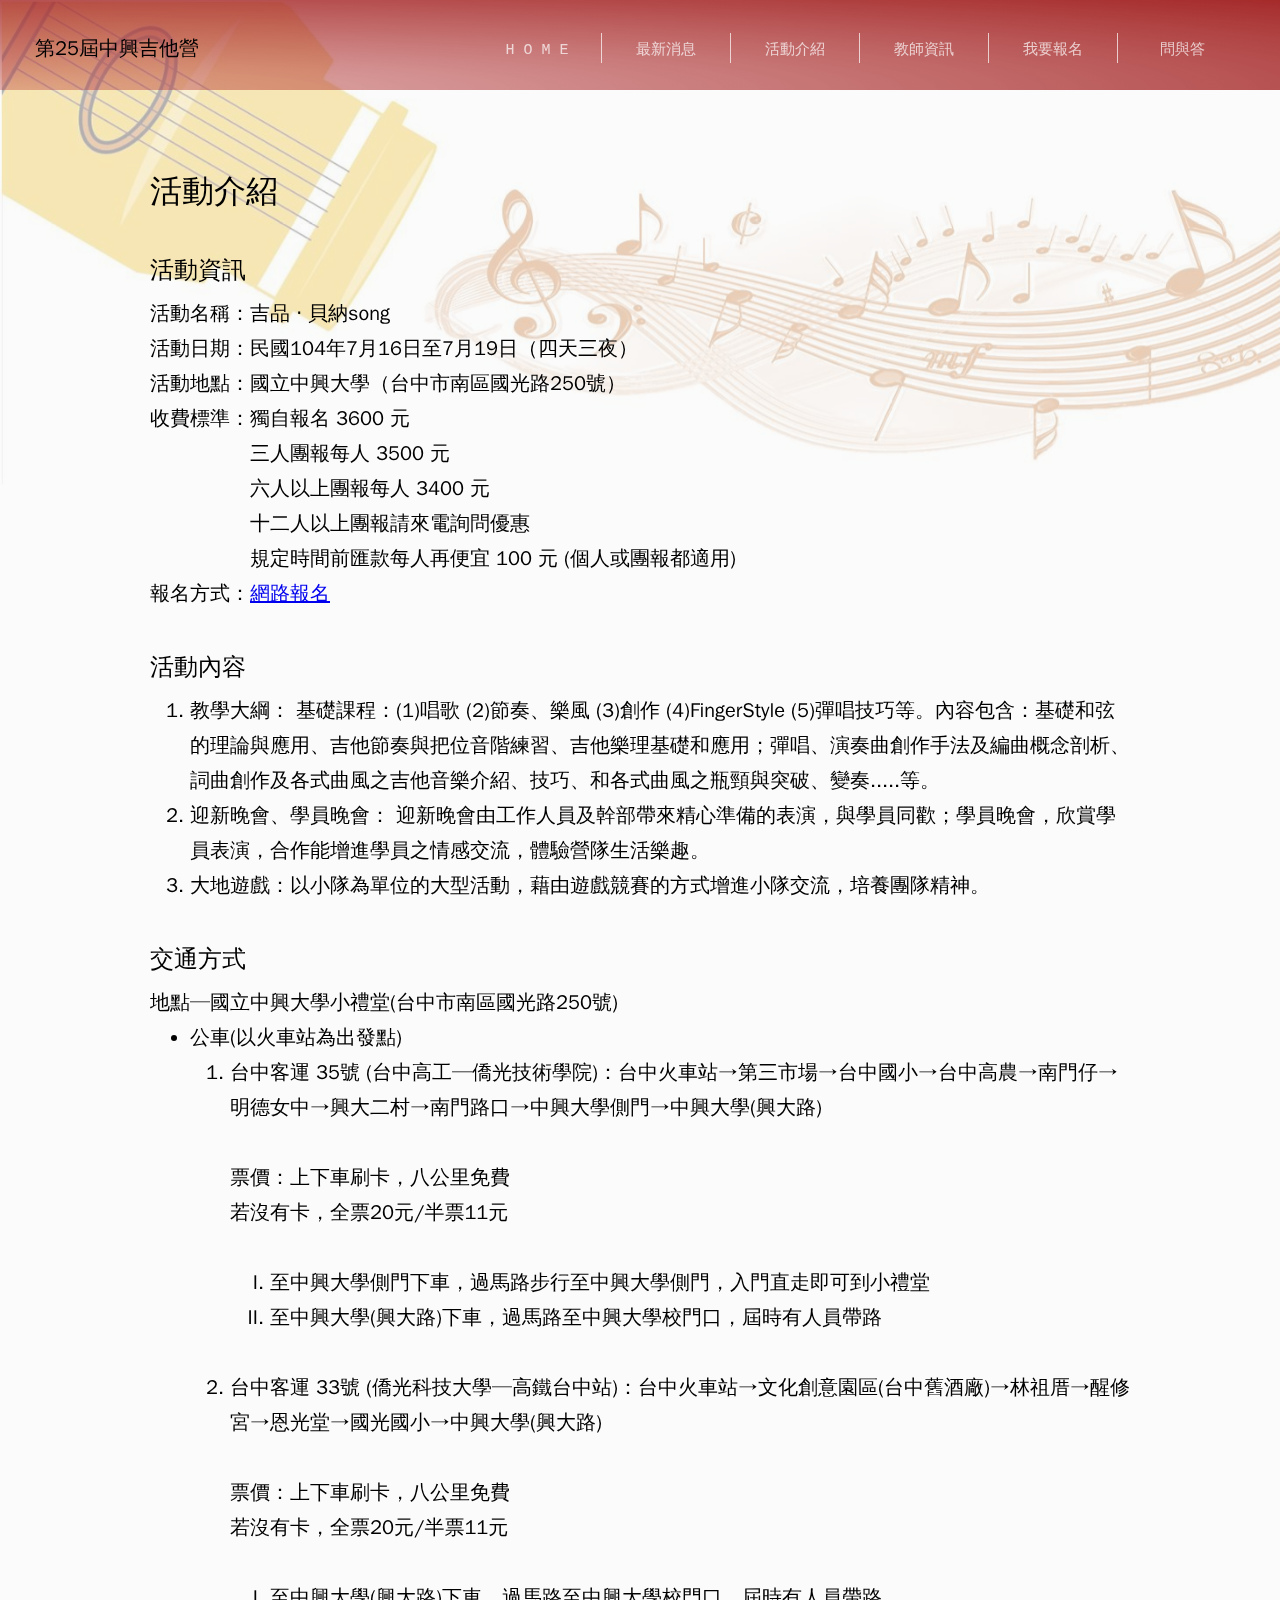
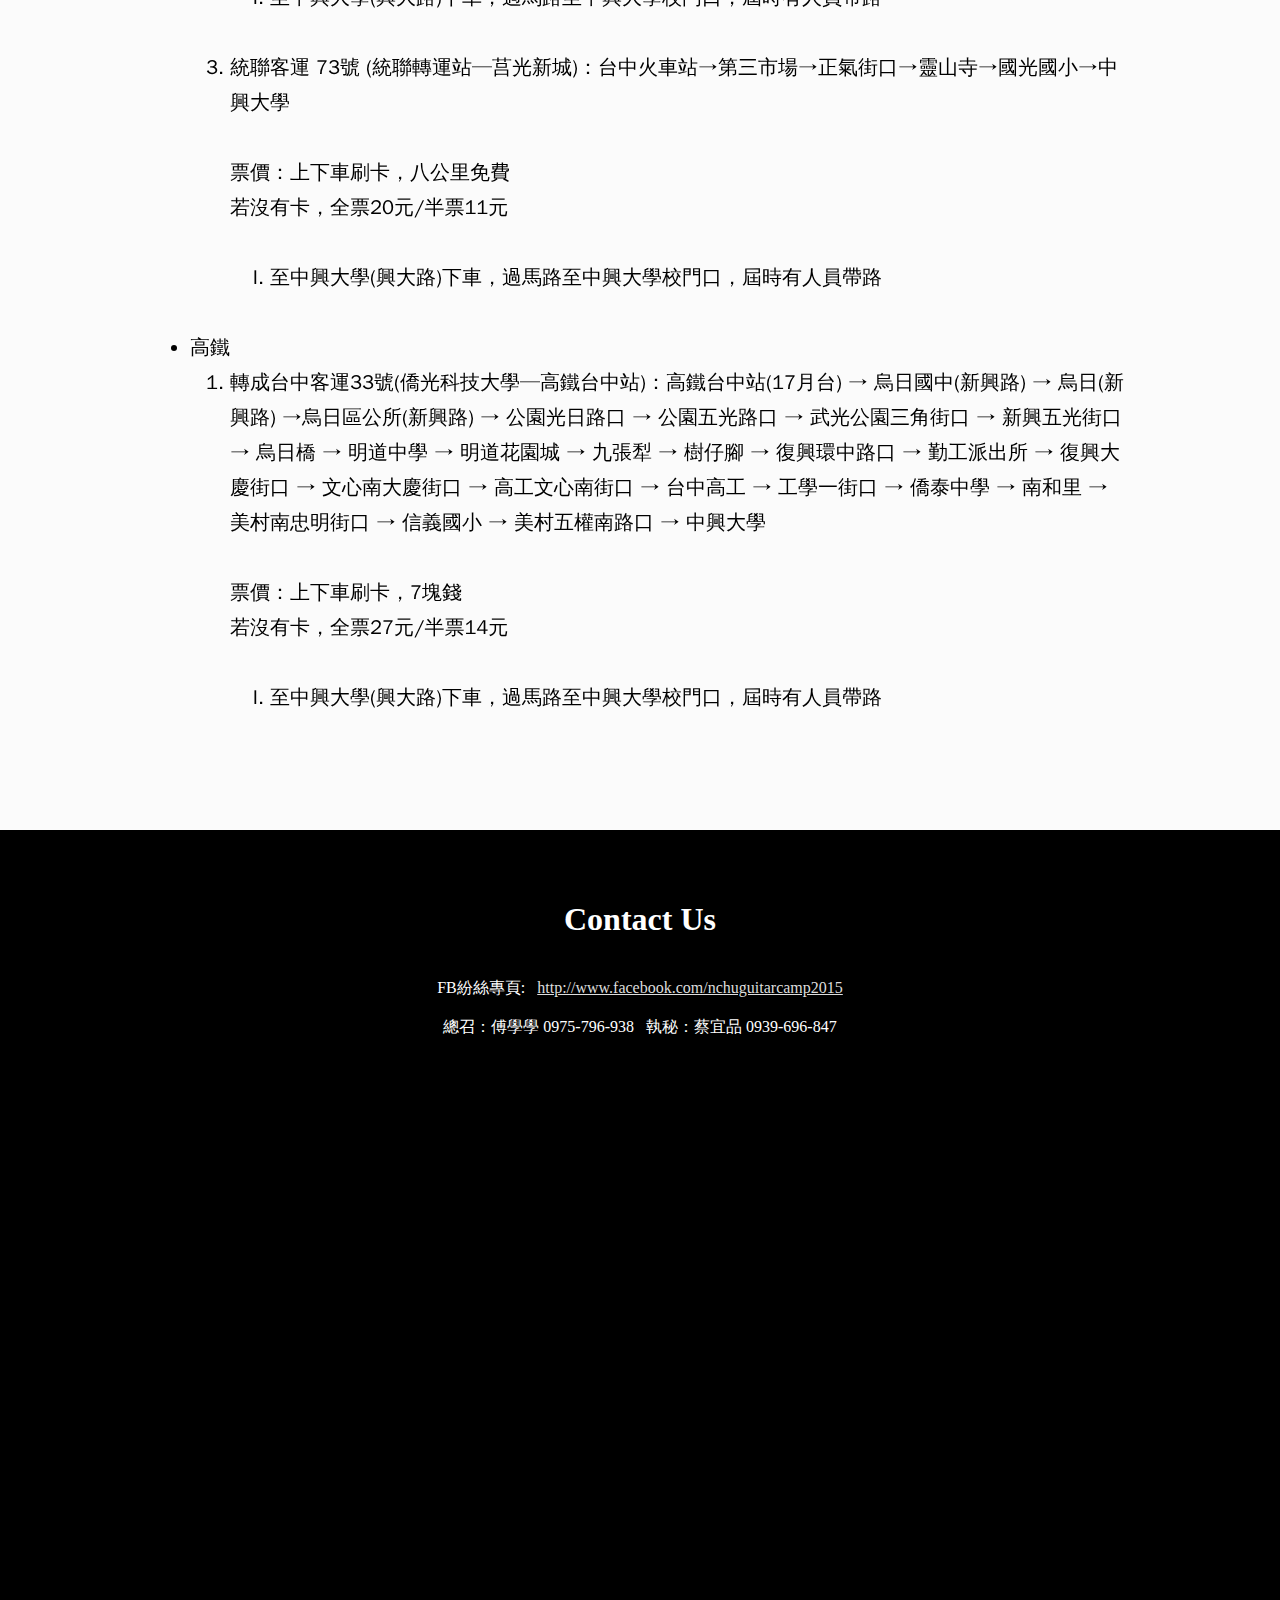
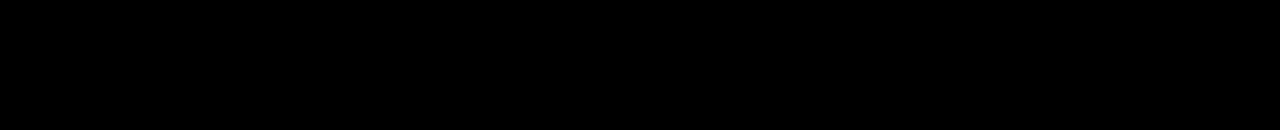
==== nchuguitarcamp2015/activity.html @ 08713bb6 "ad og data" ====
<!doctype html>
<html>

<head>
    <meta charset="utf-8" />
    <meta name="og:type" content="website" />
    <meta name="og:title" content="活動介紹｜2015中興吉他營" />
    <meta name="og:description" content="第25屆中興大學吉他營 - 活動介紹" />
    <meta name="og:image" content="http://nchulongredguitar.github.io/nchuguitarcamp2015/image/icon.jpg" />
    <title>活動介紹｜2015中興吉他營</title>
    <link type="text/css" rel="stylesheet" href="stylesheets/main.css" />
    <link type="text/css" rel="stylesheet" href="stylesheets/nav-style.css" />
    <link type="text/css" rel="stylesheet" href="stylesheets/page.css" />
    <link type="text/css" rel="stylesheet" href="stylesheets/object-style.css" />
    <link type="text/css" rel="stylesheet" href="stylesheets/main-keyframes.css" />
    <link type="text/css" rel="stylesheet" href="stylesheets/page-keyframes.css" />
</head>

<body>
    <img class="main-background" src="images/background.jpg" />
    <header>
        <table class="main-frame">
            <td>
                <div class="title-box closed-frame">第25屆中興吉他營</div>
            </td>
            <td>
                <nav>
                    <table class="buttons-frame">
                        <td><a target="_self" href="index.html">H O M E</a></td>
                        <td><div class="divider"></div></td>
                        <td><a target="_self" href="news.html">最新消息</a></td>
                        <td><div class="divider"></div></td>
                        <td><a href="activity.html">活動介紹</a></td>
                        <td><div class="divider"></div></td>
                        <td><a href="teachers.html">教師資訊</a></td>
                        <td><div class="divider"></div></td>
                        <td><a href="application.html">我要報名</a></td>
                        <td><div class="divider"></div></td>
                        <td><a href="FAQ.html">問與答</a></td>
                    </table>
                </nav>
            </td>
        </table>
    </header>
    
    <div class="container">
        <div class="content">
            <h1>活動介紹</h1>
            <h2>活動資訊</h2>
            <div class="data-frame">
                活動名稱：吉品 ‧ 貝納song
                <br>活動日期：民國104年7月16日至7月19日（四天三夜）
                <br>活動地點：國立中興大學（台中市南區國光路250號）
                <br>收費標準：獨自報名 3600 元 
                <br>　　　　　三人團報每人 3500 元 
                <br>　　　　　六人以上團報每人 3400 元 
                <br>　　　　　十二人以上團報請來電詢問優惠
                <br>　　　　　規定時間前匯款每人再便宜 100 元 (個人或團報都適用) 
                <br>報名方式：<a target="_self" href="application.html">網路報名</a>
            </div>
            
            <h2>活動內容</h2>
            <div class="data-frame">
                <ol>
                    <li>
                        教學大綱： 基礎課程：(1)唱歌  (2)節奏、樂風  (3)創作  (4)FingerStyle  (5)彈唱技巧等。內容包含：基礎和弦的理論與應用、吉他節奏與把位音階練習、吉他樂理基礎和應用；彈唱、演奏曲創作手法及編曲概念剖析、詞曲創作及各式曲風之吉他音樂介紹、技巧、和各式曲風之瓶頸與突破、變奏.....等。
                    </li>
                    <li>
                        迎新晚會、學員晚會： 迎新晚會由工作人員及幹部帶來精心準備的表演，與學員同歡；學員晚會，欣賞學員表演，合作能增進學員之情感交流，體驗營隊生活樂趣。
                    </li>
                    <li>
                        大地遊戲：以小隊為單位的大型活動，藉由遊戲競賽的方式增進小隊交流，培養團隊精神。
                    </li>
                </ol>
            </div>
            
            <h2>交通方式</h2>
            <div class="data-frame">
                地點─國立中興大學小禮堂(台中市南區國光路250號) 
                <ul>
                    <li>
                        公車(以火車站為出發點)
                        <ol>
                            <li>
                                台中客運 35號 (台中高工─僑光技術學院)：台中火車站→第三市場→台中國小→台中高農→南門仔→明德女中→興大二村→南門路口→中興大學側門→中興大學(興大路)
                                <br>
                                <br>票價：上下車刷卡，八公里免費
                                <br>若沒有卡，全票20元/半票11元
                                <ol type="I">
                                    <br>
                                    <li>
                                        至中興大學側門下車，過馬路步行至中興大學側門，入門直走即可到小禮堂
                                    </li>
                                    <li>
                                        至中興大學(興大路)下車，過馬路至中興大學校門口，屆時有人員帶路
                                    </li>
                                </ol>
                                <br>
                            </li>
                            <li>
                                台中客運 33號 (僑光科技大學─高鐵台中站)：台中火車站→文化創意園區(台中舊酒廠)→林祖厝→醒修宮→恩光堂→國光國小→中興大學(興大路)
                                <br>
                                <br>票價：上下車刷卡，八公里免費
                                <br>若沒有卡，全票20元/半票11元 
                                <ol type="I">
                                    <br>
                                    <li>
                                        至中興大學(興大路)下車，過馬路至中興大學校門口，屆時有人員帶路
                                    </li>
                                </ol>
                                <br>
                            </li>
                            <li>
                                統聯客運 73號 (統聯轉運站─莒光新城)：台中火車站→第三市場→正氣街口→靈山寺→國光國小→中興大學
                                <br>
                                <br>票價：上下車刷卡，八公里免費
                                <br>若沒有卡，全票20元/半票11元
                                <ol type="I">
                                    <br>
                                    <li>
                                        至中興大學(興大路)下車，過馬路至中興大學校門口，屆時有人員帶路 
                                    </li>
                                </ol>
                                <br>
                            </li>
                        </ol>
                    </li>
                    <li>
                        高鐵
                        <ol>
                            <li>
                                轉成台中客運33號(僑光科技大學─高鐵台中站)：高鐵台中站(17月台) → 烏日國中(新興路) → 烏日(新興路) →烏日區公所(新興路) → 公園光日路口 → 公園五光路口 → 武光公園三角街口 → 新興五光街口 → 烏日橋 → 明道中學 → 明道花園城 → 九張犁 → 樹仔腳 → 復興環中路口 → 勤工派出所 → 復興大慶街口 → 文心南大慶街口 → 高工文心南街口 → 台中高工 → 工學一街口 → 僑泰中學 → 南和里 → 美村南忠明街口 → 信義國小 → 美村五權南路口 → 中興大學 
                                <br>
                                <br>票價：上下車刷卡，7塊錢
                                <br>若沒有卡，全票27元/半票14元 
                                <ol type="I">
                                    <br>
                                    <li>
                                        至中興大學(興大路)下車，過馬路至中興大學校門口，屆時有人員帶路 
                                    </li>
                                </ol>
                                <br>
                            </li>
                        </ol>
                    </li>
                </ul>
            </div>
        </div>
    </div>
    
    <object class="main-footer" data="subpages/footer.html"></object>
<!--    <object class="sponsor-list-frame-2" data="subpages/sponsor-list-2.html"></object>-->
</body>
    
</html>
---- nchuguitarcamp2015/stylesheets/main.css ----
* {
    font-family:  "WenQuanYi Zen Hei", "Microsoft JhengHei", Arial, sans-serif;
}
body {
    margin: 0;
    min-width: 972px;
}
.background {
    position: absolute;
    margin: 0;
    min-width: 100%;
    min-height: inherit;
    z-index: 0;
}
.closed-frame {
    position: relative;
    overflow: hidden;
}
.main-footer {
    display: block;
    width: 100%;
    height: 100vh;
}
.sponsor-list-frame-2 {
    display: block;
    width: 100%;
    height: 50vh;
}
---- nchuguitarcamp2015/stylesheets/nav-style.css ----
nav {
    position: relative;
    display: table;
    float: right;
    opacity: 0.7;
    -moz-opacity: 0.7;
    -khtml-opacity: 0.7;
    filter: alpha(opacity=70); /* For IE8 and earlier */
    overflow: hidden;
}
nav a {
    display: block;
    margin: 0 20px;
    width: 80px;
    height: 25px;
    text-align: center;
    line-height: 29px;
    text-decoration: none;
    font-size: 15px;
    font-family: monospace, '微軟正黑體';
    color: white;
}
nav a:hover {
    padding-bottom: 2px;
    text-shadow: 3px 2px 2px black;
}
nav a:visited {
    text-decoration: none;
}
nav .divider {
    width: 1px;
    height: 30px;
    background: white;
}
nav .buttons-frame {
    margin: 25px 30px;
    animation: nav-intro 0.4s;
    -o-animation: nav-intro 0.4s;
    -moz-animation: nav-intro 0.4s;
    -webkit-animation: nav-intro 0.4s;
}
---- nchuguitarcamp2015/stylesheets/page.css ----
* {
    margin: 0;
}
h1 {
    padding: 30px 0;
}
h2 {
    padding: 10px 0;
}
p {
    margin: 0px auto;
    margin-bottom: 30px;
    font-size: 20px;
    width: 100%;
}
.title-box {
    margin-left: 20px;
    display: table;
}
.data-frame {
    margin-bottom: 30px;
    font-size: 20px;
    line-height: 35px;
}
header {
    height: 90px;
/*    background: #34495e;*/
/*    opacity: 0.8;*/
/*    background: rgba(80, 80, 150, 1);*/
    background-color: rgba(160, 0, 0, 0.6);
    background-image: -webkit-radial-gradient(bottom left, rgba(255,255,255,0.5), brown);
    overflow: hidden;
}
header .main-frame {
    width: 100%;
    height: 90px;
}
header .title-box {
    height: 30px;
    padding: 10px 10px;
    font-size: 20px;
}
.container {
    padding: 50px;
    width: calc(100% - 100px);
    min-height: 800px;
    background-color: rgba(250, 250, 250, 0.7);
    overflow: hidden;
}
.container .content {
    margin: 0 auto;
    max-width: 980px;
    animation: page-content-intro 0.6s;
    -o-animation: page-content-intro 0.6s;
    -moz-animation: page-content-intro 0.6s;
    -webkit-animation: page-content-intro 0.6s;
}
.container * {
    animation: page-content-fade-in 0.8s;
    -o-animation: page-content-fade-in 0.8s;
    -moz-animation: page-content-fade-in 0.8s;
    -webkit-animation: page-content-fade-in 0.8s;
}
.main-background {
    position: fixed;
    width: 101%;
    min-width: 1000px;
    z-index: -99;
}
---- nchuguitarcamp2015/stylesheets/object-style.css ----
.schedule {
    background-color: gray;
    width: 600px;
    height: 500px;
    margin: 0 auto;
    margin-bottom: 40px;
}
.license-frame {
    margin: 0;
    width: 100%;
    height: 400px;
}

.question {
    display: block;
    font-size: 20px;
}
.answer {
    display: block;
    padding: 0 30px;
    margin-top: 10px;
    margin-bottom: 25px;
}
---- nchuguitarcamp2015/stylesheets/main-keyframes.css ----
/* ------------------ nav-intro ------------------ */
@keyframes nav-intro {
    0% {
        margin-right: -10px;
        opacity: 0.2;
        filter: aphla(opacity=20); /* For IE8 and earlier */
    }
    20% {
        opacity: 0.4;
        filter: aphla(opacity=40); /* For IE8 and earlier */
    }
}
@-o-keyframes nav-intro {
    0% {
        margin-right: -10px;
        opacity: 0.2;
    }
    20% {
        opacity: 0.4;
    }
}
@-moz-keyframes nav-intro {
    0% {
        margin-right: -10px;
        opacity: 0.2;
    }
    20% {
        opacity: 0.4;
    }
}
@-webkit-keyframes nav-intro {
    0% {
        margin-right: -10px;
        opacity: 0.2;
    }
    20% {
        opacity: 0.4;
    }
}
---- nchuguitarcamp2015/stylesheets/page-keyframes.css ----
/* ------------------ page-content-intro ------------------ */
@keyframes page-content-intro {
    from {
        padding-left: 100px;
        width: calc(100% - 150px);
    }
    20% {
        padding-left: 100px;
        width: calc(100% - 150px);
    }
}
@-o-keyframes page-content-intro {
    from {
        padding-left: 100px;
        width: calc(100% - 150px);
    }
    20% {
        padding-left: 100px;
        width: calc(100% - 150px);
    }
}
@-moz-keyframes page-content-intro {
    from {
        padding-left: 100px;
        width: calc(100% - 150px);
    }
    20% {
        padding-left: 100px;
        width: calc(100% - 150px);
    }
}
@-webkit-keyframes page-content-intro {
    from {
        padding-left: 50px;
    }
    20% {
        padding-left: 50px;
    }
}

/* ------------------ page-content-fade-in ------------------ */
@keyframes page-content-fade-in {
    from {
        opacity: 0;
        filter: alpha(opacity=0); /* For IE8 and earlier */
    }
    20% {
        opacity: 0;
        filter: alpha(opacity=0); /* For IE8 and earlier */
    }
}
@-o-keyframes page-content-fade-in {
    from {
        opacity: 0;
    }
    20% {
        opacity: 0;
    }
}
@-moz-keyframes page-content-fade-in {
    from {
        opacity: 0;
    }
    20% {
        opacity: 0;
    }
}
@-webkit-keyframes page-content-fade-in {
    from {
        opacity: 0;
    }
    20% {
        opacity: 0;
    }
}
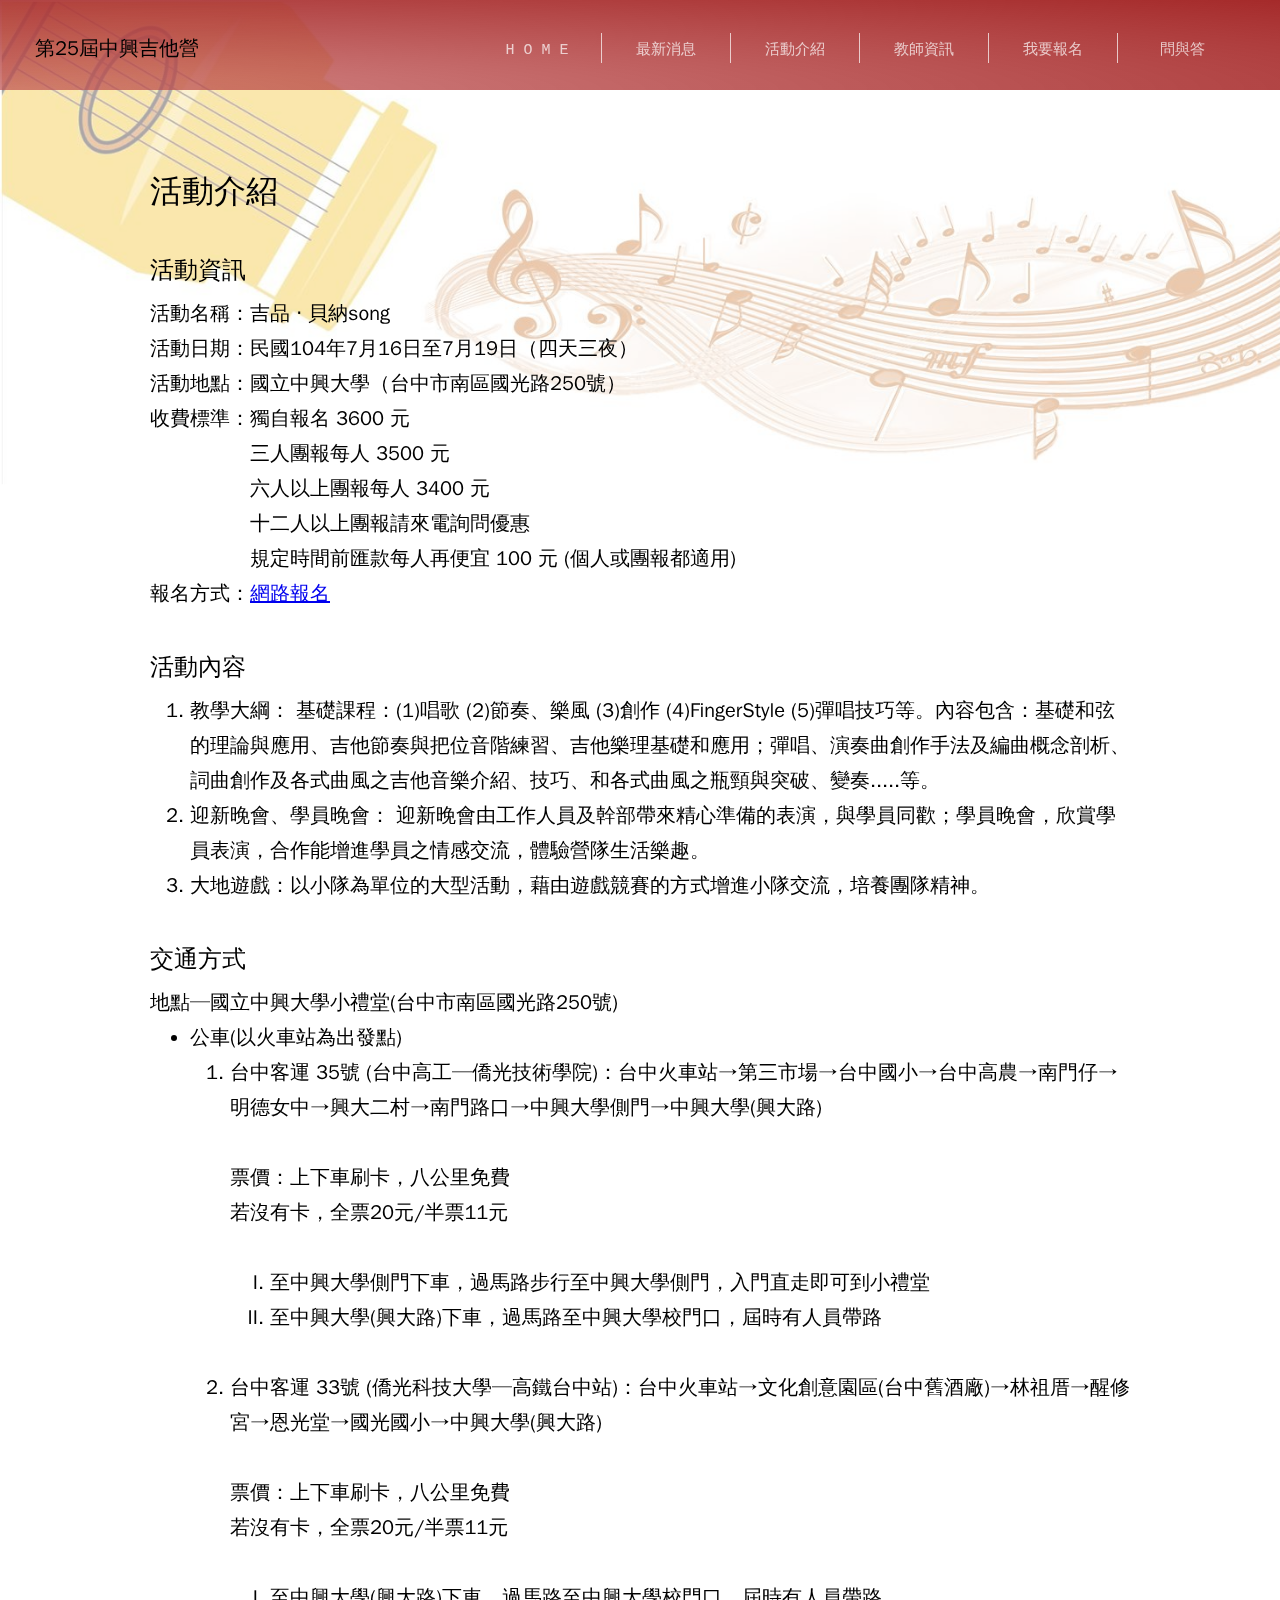
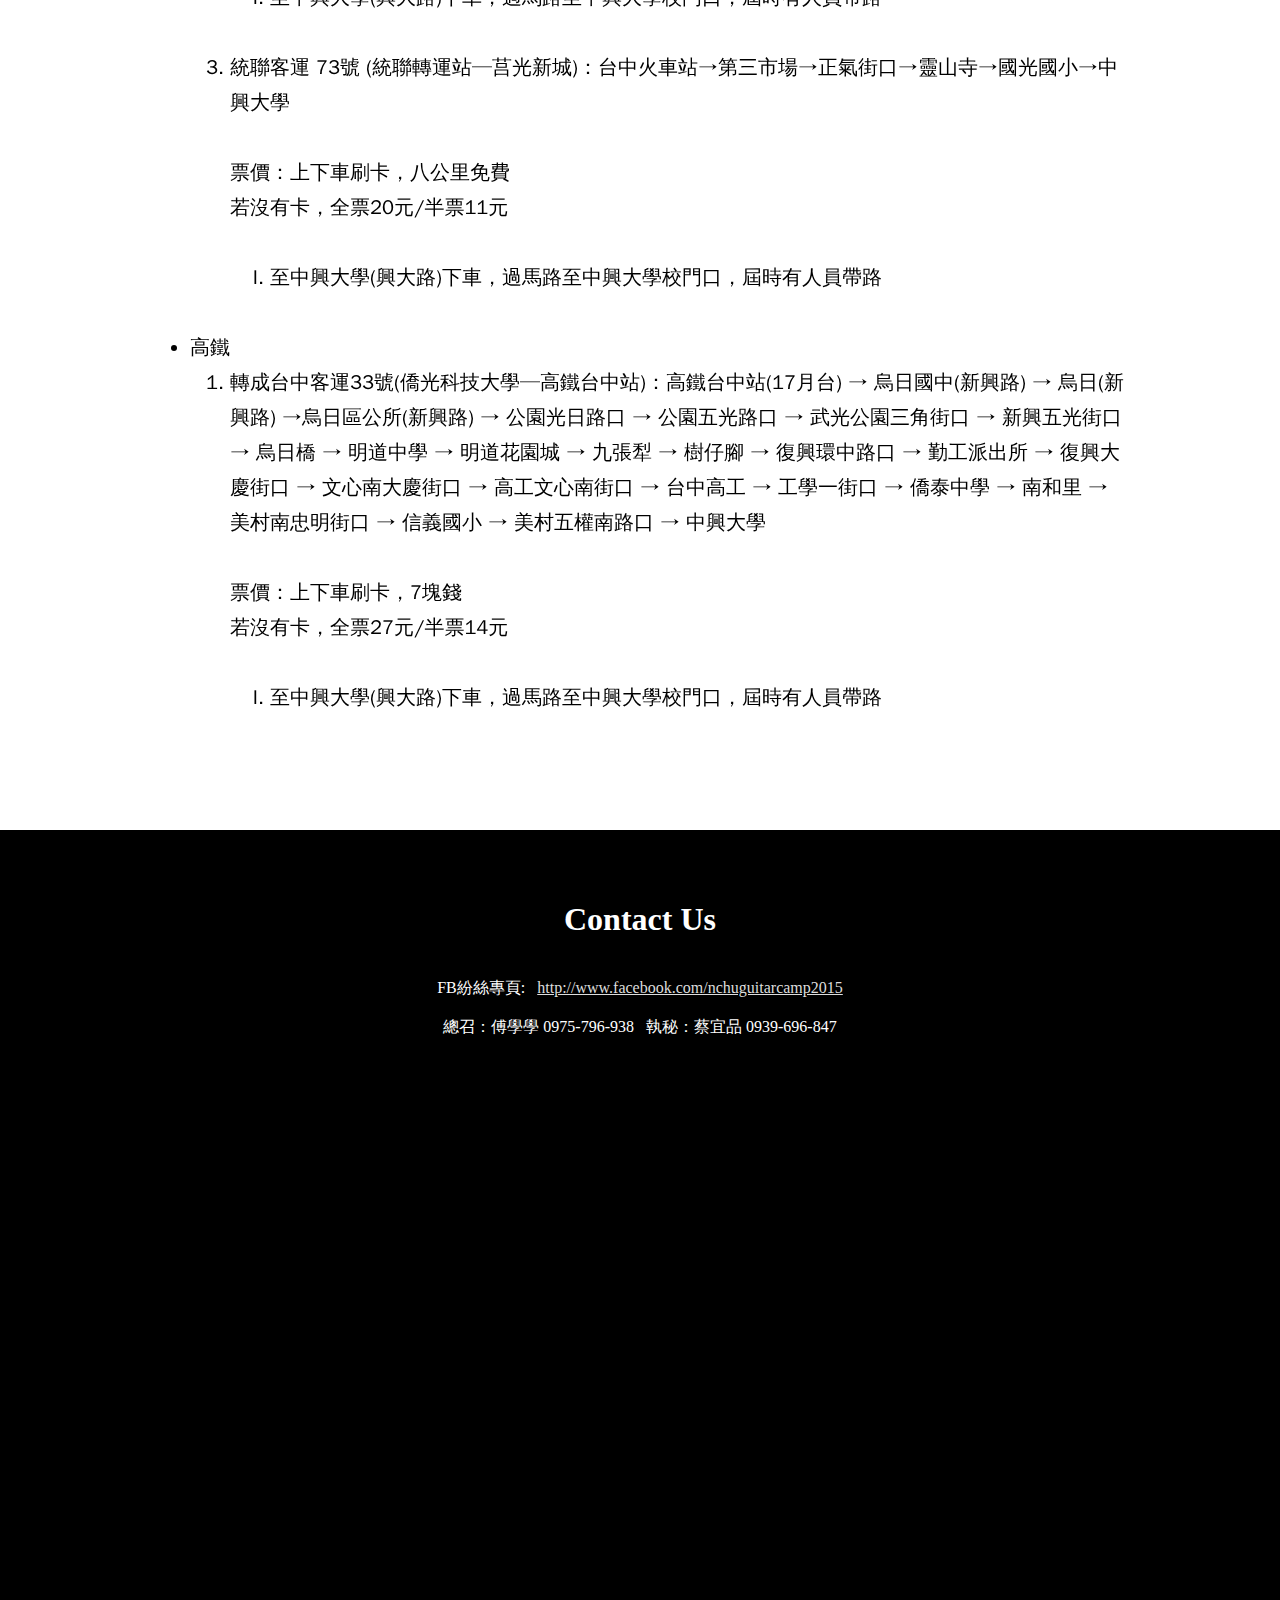
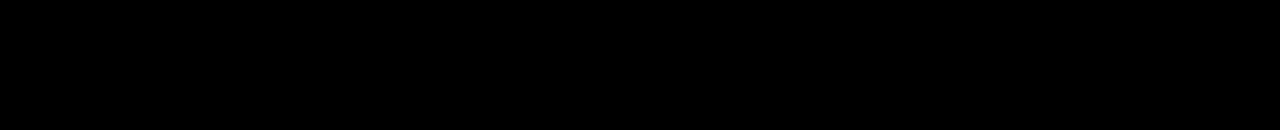
==== commit db43a909: "fix image's'" ====
--- a/nchuguitarcamp2015/activity.html
+++ b/nchuguitarcamp2015/activity.html
@@ -6,7 +6,7 @@
     <meta name="og:type" content="website" />
     <meta name="og:title" content="活動介紹｜2015中興吉他營" />
     <meta name="og:description" content="第25屆中興大學吉他營 - 活動介紹" />
-    <meta name="og:image" content="http://nchulongredguitar.github.io/nchuguitarcamp2015/image/icon.jpg" />
+    <meta name="og:image" content="http://nchulongredguitar.github.io/nchuguitarcamp2015/images/icon.jpg" />
     <title>活動介紹｜2015中興吉他營</title>
     <link type="text/css" rel="stylesheet" href="stylesheets/main.css" />
     <link type="text/css" rel="stylesheet" href="stylesheets/nav-style.css" />
--- a/nchuguitarcamp2015/stylesheets/page.css
+++ b/nchuguitarcamp2015/stylesheets/page.css
@@ -28,7 +28,7 @@
 /*    opacity: 0.8;*/
 /*    background: rgba(80, 80, 150, 1);*/
     background-color: rgba(160, 0, 0, 0.6);
-    background-image: -webkit-radial-gradient(bottom left, rgba(255,255,255,0.5), brown);
+    background-image: -webkit-radial-gradient(bottom left, rgba(255,255,255,0.2), brown);
     overflow: hidden;
 }
 header .main-frame {
@@ -44,7 +44,7 @@
     padding: 50px;
     width: calc(100% - 100px);
     min-height: 800px;
-    background-color: rgba(250, 250, 250, 0.7);
+/*    background-color: rgba(250, 250, 250, 0.7);*/
     overflow: hidden;
 }
 .container .content {
@@ -66,4 +66,8 @@
     width: 101%;
     min-width: 1000px;
     z-index: -99;
+    opacity: 0.35;
+    -moz-opacity: 0.35;
+    -khtml-opacity: 0.35;
+    filter: alpha(opacity=35);
 }
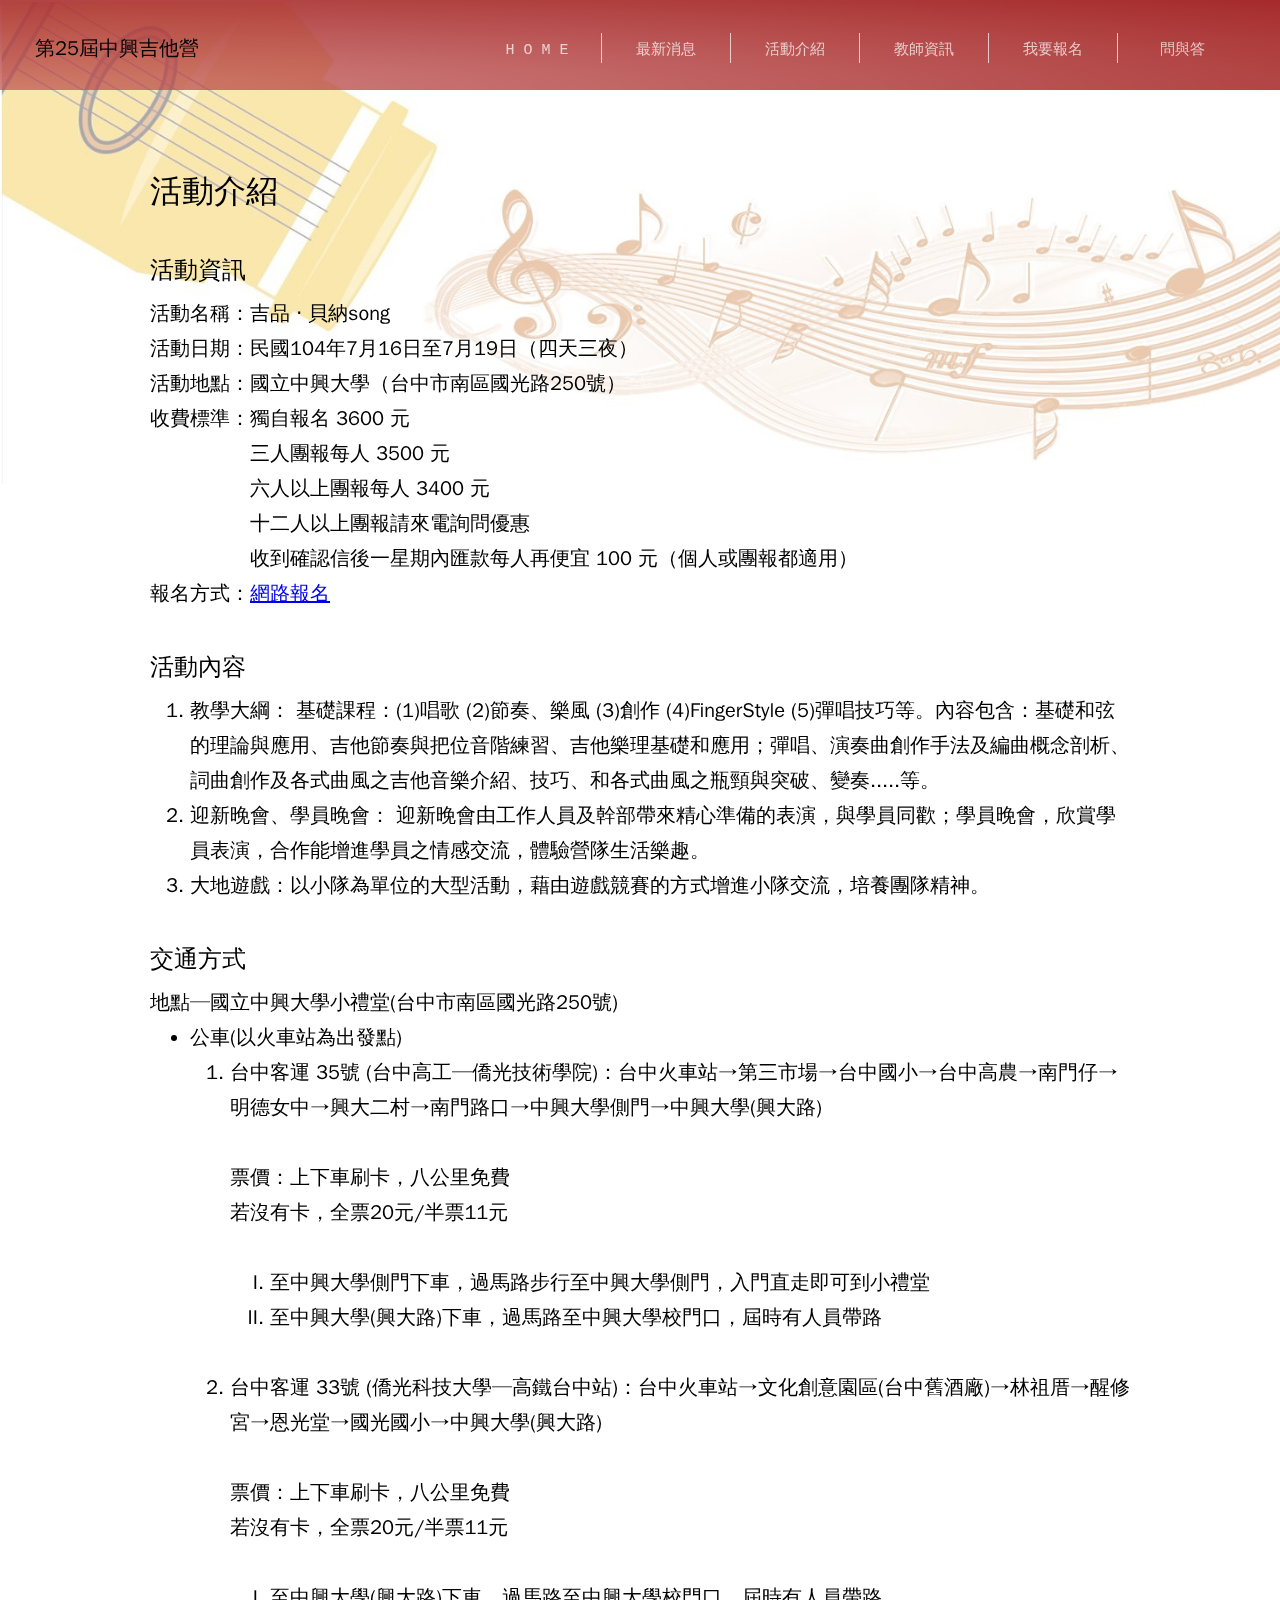
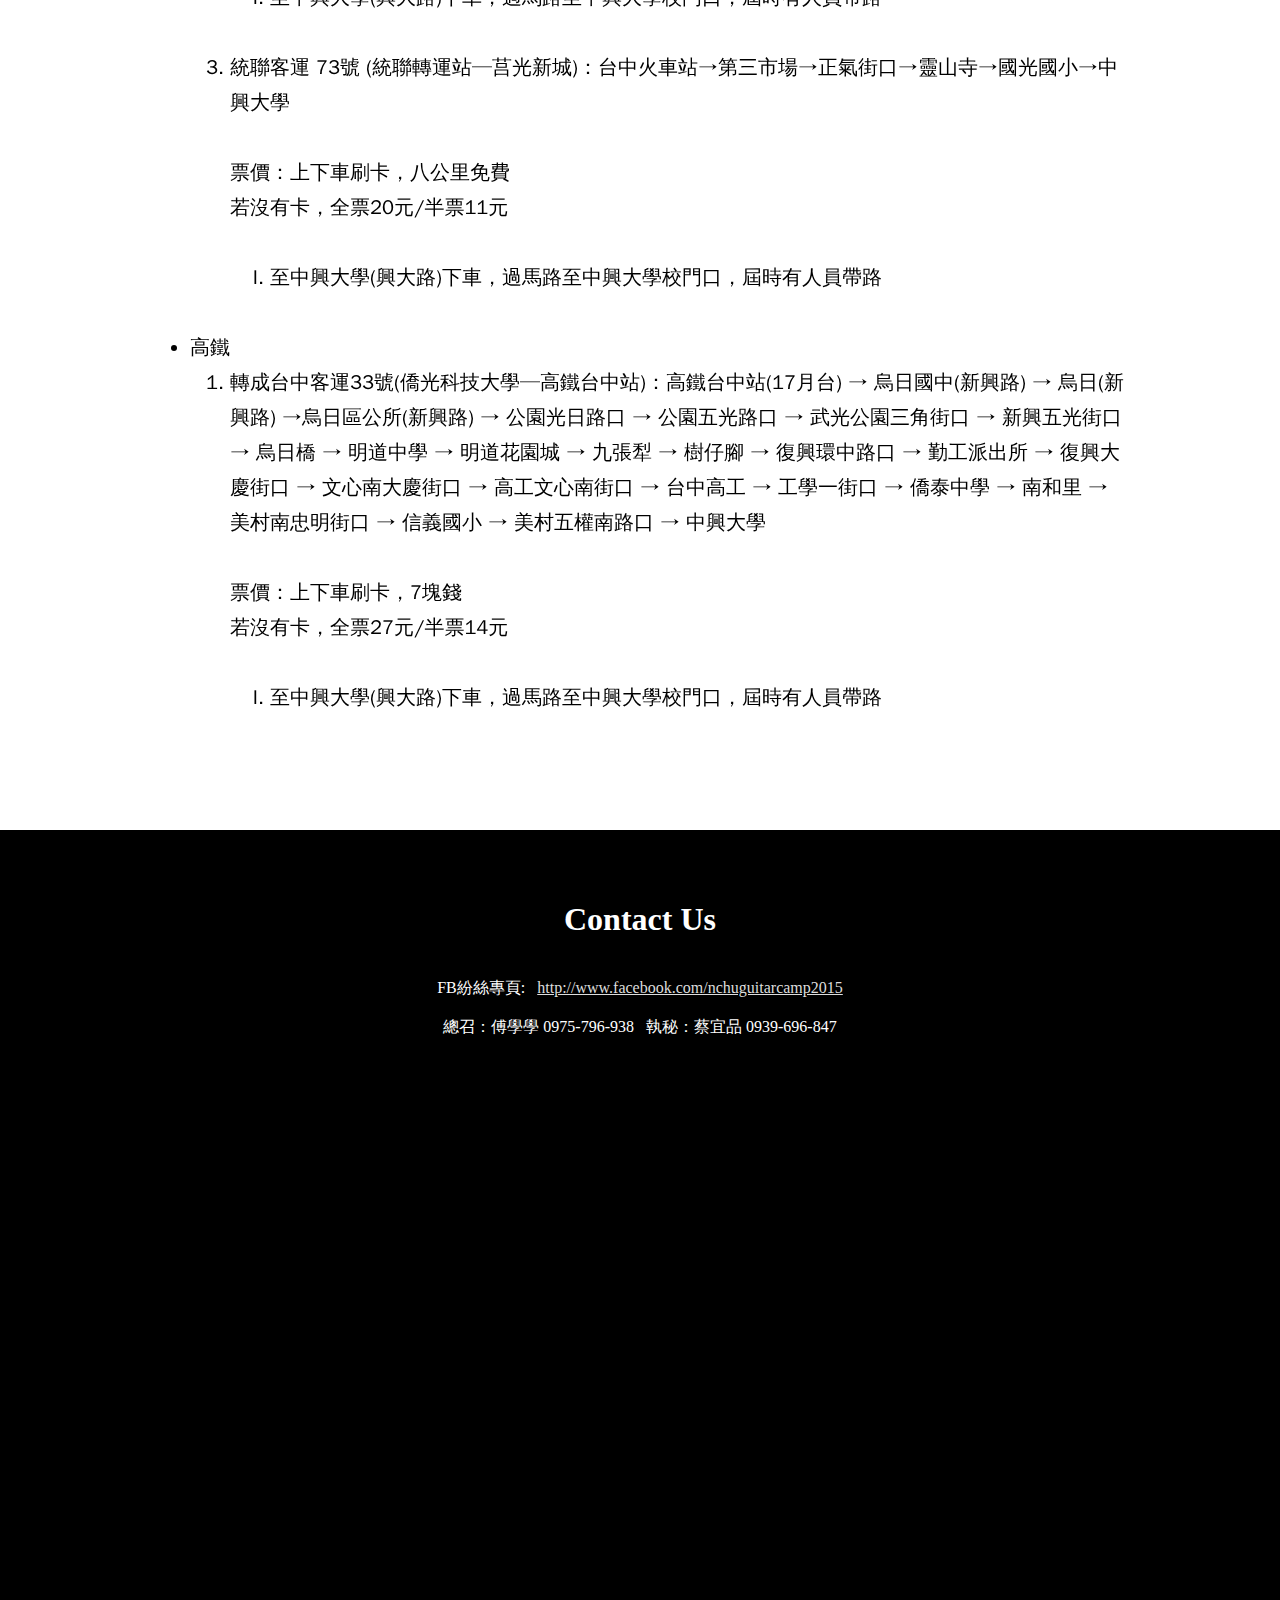
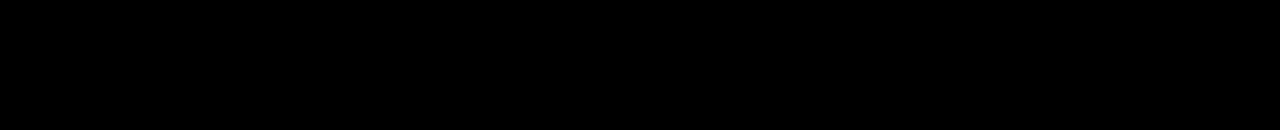
==== commit b9f930ba: "fix some details" ====
--- a/nchuguitarcamp2015/activity.html
+++ b/nchuguitarcamp2015/activity.html
@@ -3,10 +3,11 @@
 
 <head>
     <meta charset="utf-8" />
-    <meta name="og:type" content="website" />
-    <meta name="og:title" content="活動介紹｜2015中興吉他營" />
-    <meta name="og:description" content="第25屆中興大學吉他營 - 活動介紹" />
-    <meta name="og:image" content="http://nchulongredguitar.github.io/nchuguitarcamp2015/images/icon.jpg" />
+    <meta property="og:url" content="http://nchulongredguitar.github.io/nchuguitarcamp2015/" />
+    <meta property="og:type" content="website" />
+    <meta property="og:title" content="活動介紹｜2015中興吉他營" />
+    <meta property="og:description" content="第25屆中興大學吉他營 - 活動介紹" />
+    <meta property="og:image" content="http://nchulongredguitar.github.io/nchuguitarcamp2015/images/icon.jpg" />
     <title>活動介紹｜2015中興吉他營</title>
     <link type="text/css" rel="stylesheet" href="stylesheets/main.css" />
     <link type="text/css" rel="stylesheet" href="stylesheets/nav-style.css" />
@@ -55,7 +56,7 @@
                 <br>　　　　　三人團報每人 3500 元 
                 <br>　　　　　六人以上團報每人 3400 元 
                 <br>　　　　　十二人以上團報請來電詢問優惠
-                <br>　　　　　規定時間前匯款每人再便宜 100 元 (個人或團報都適用) 
+                <br>　　　　　收到確認信後一星期內匯款每人再便宜 100 元（個人或團報都適用）
                 <br>報名方式：<a target="_self" href="application.html">網路報名</a>
             </div>
             
--- a/nchuguitarcamp2015/stylesheets/main.css
+++ b/nchuguitarcamp2015/stylesheets/main.css
@@ -20,6 +20,7 @@
     display: block;
     width: 100%;
     height: 100vh;
+    min-height: 50vw;
 }
 .sponsor-list-frame-2 {
     display: block;
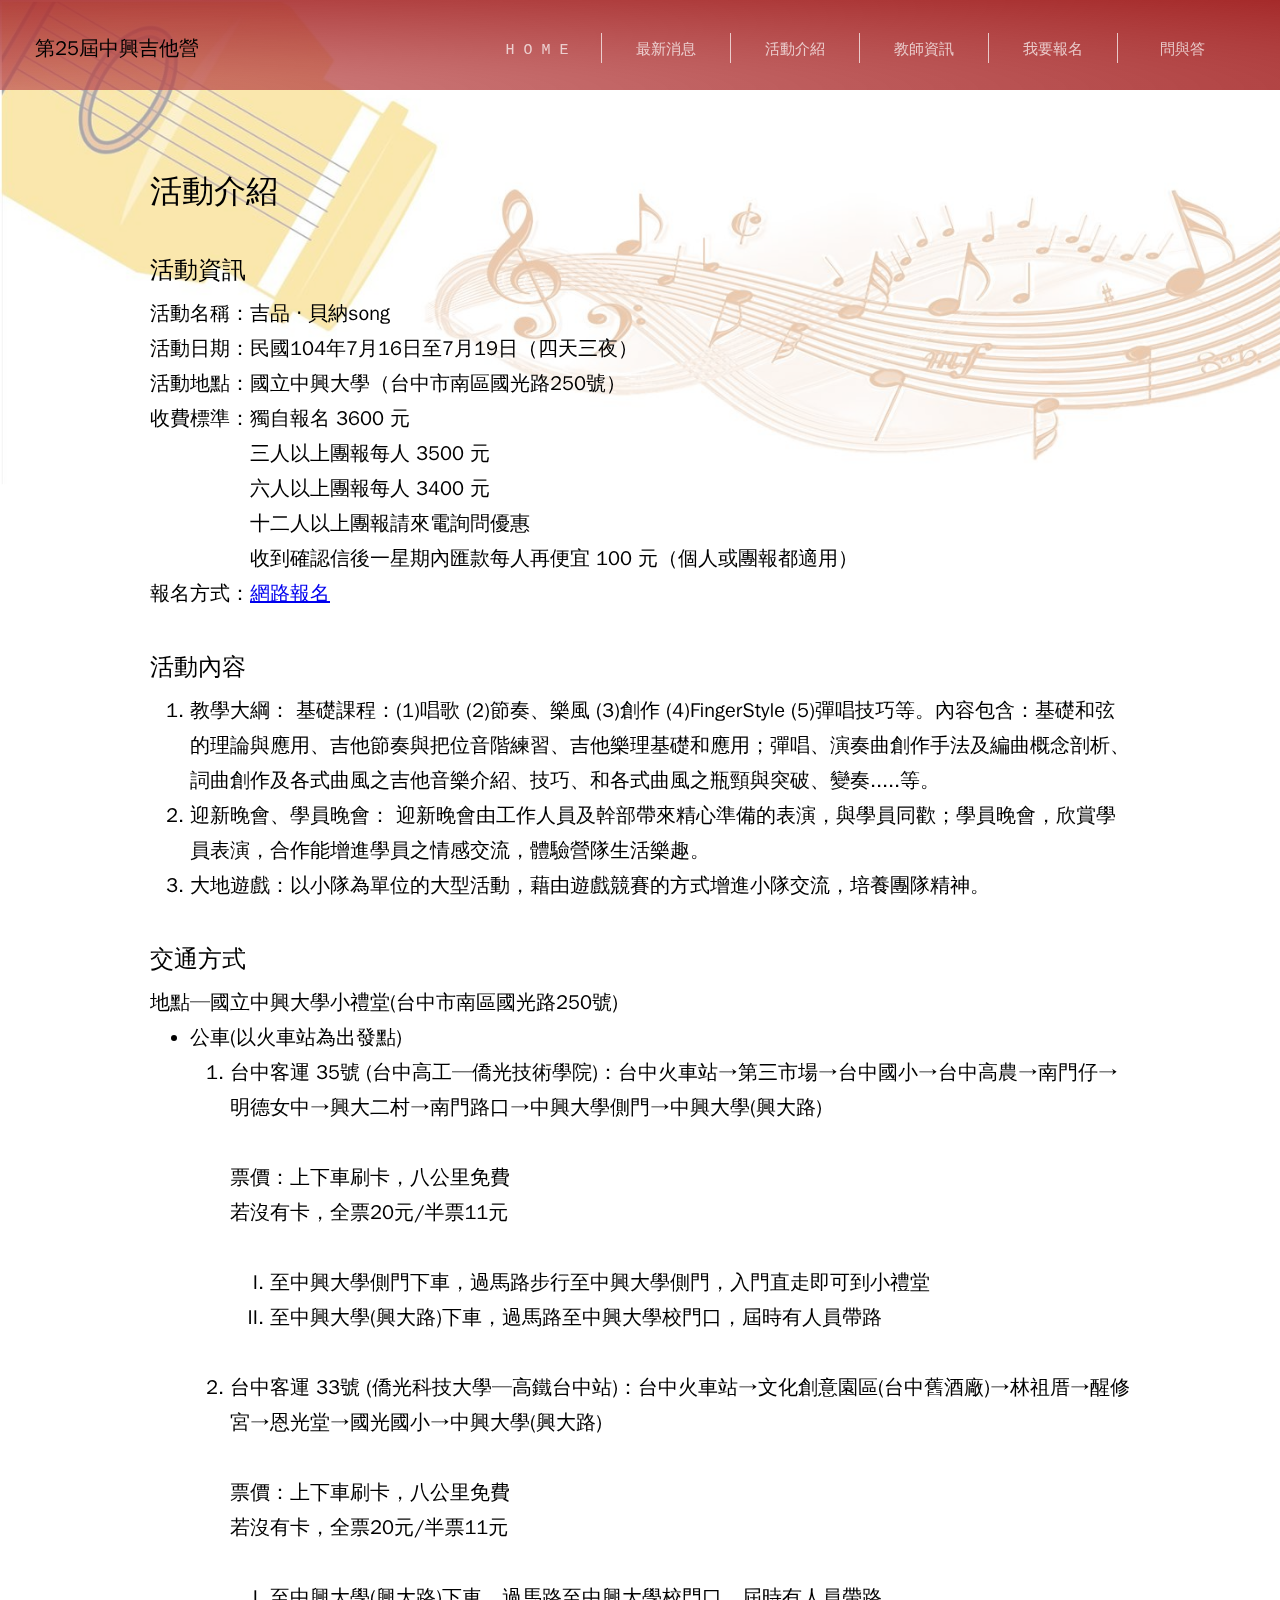
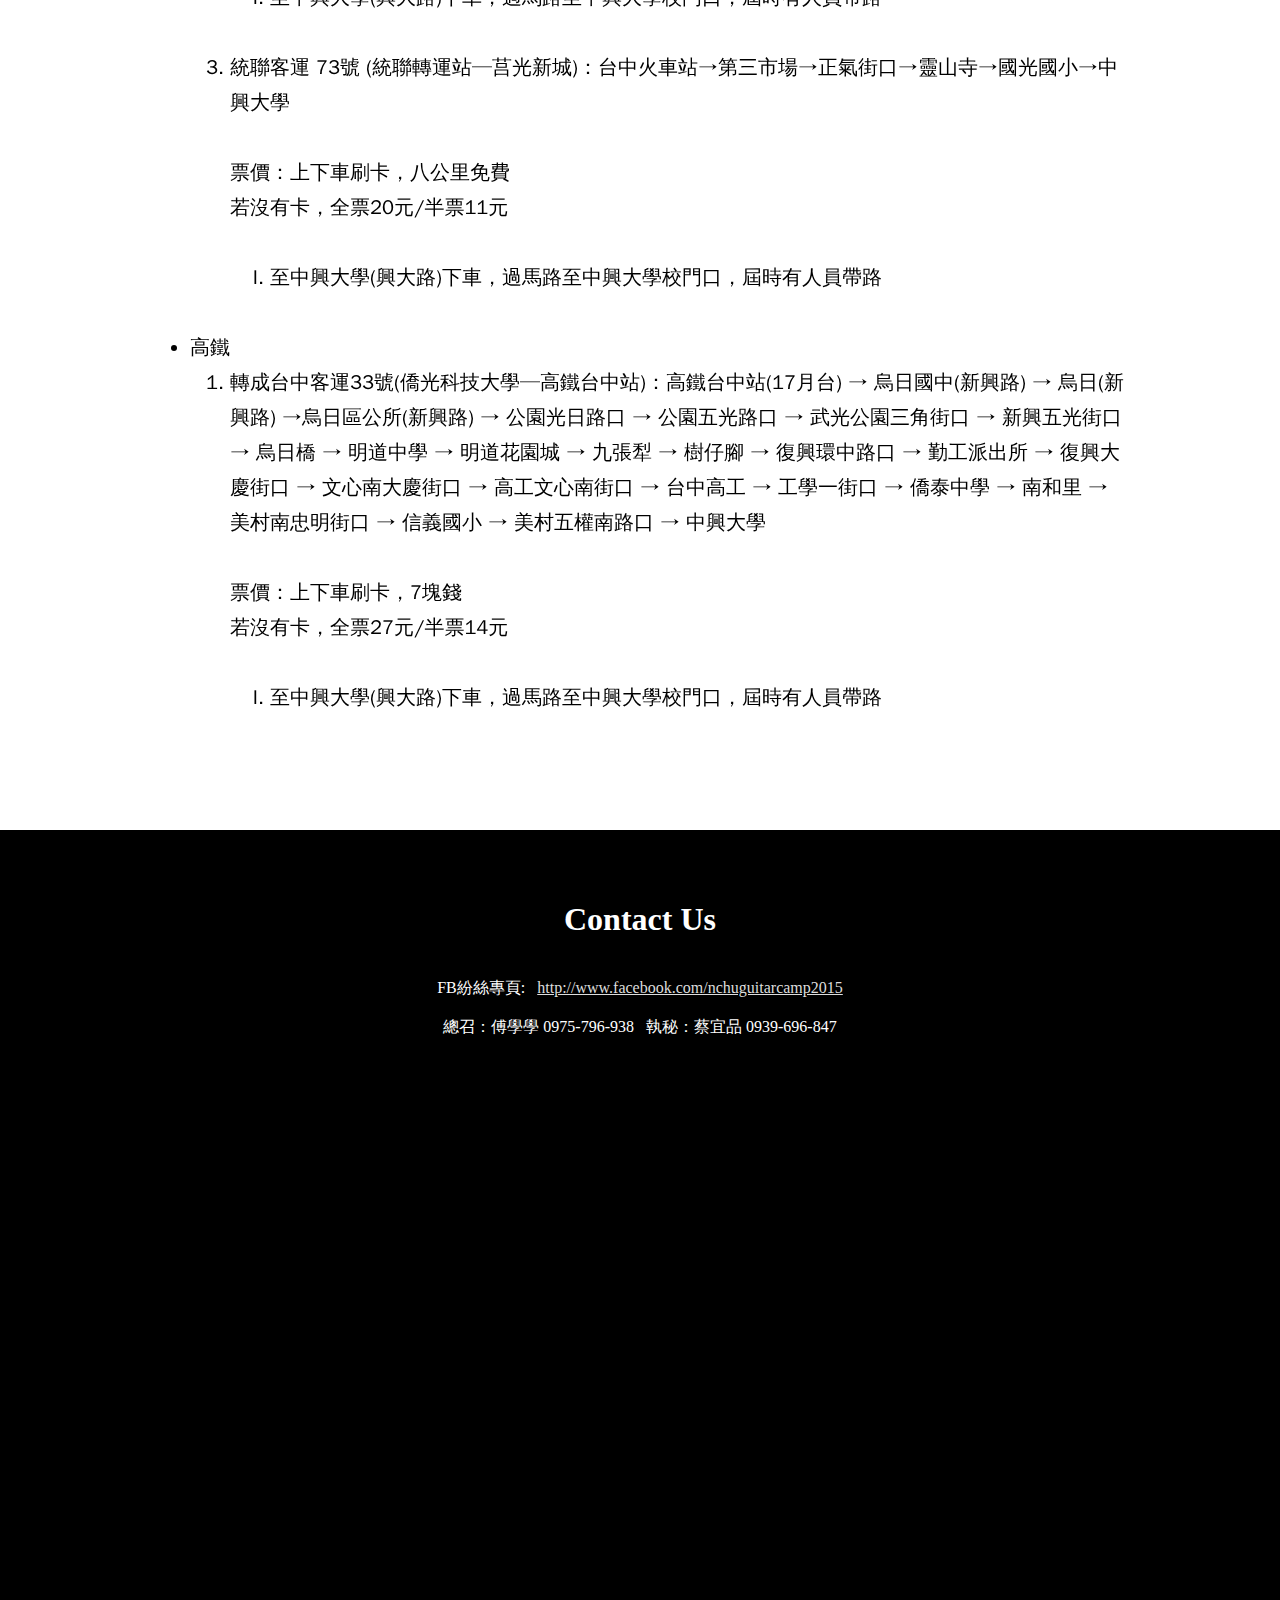
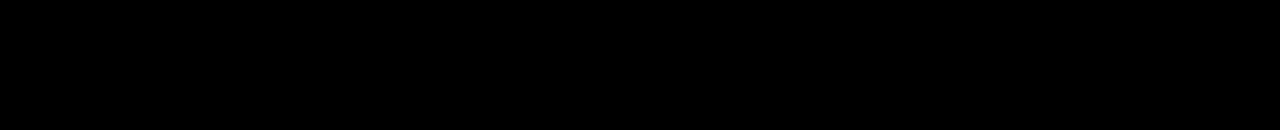
==== commit 80614672: "apply-allowed" ====
--- a/nchuguitarcamp2015/activity.html
+++ b/nchuguitarcamp2015/activity.html
@@ -53,7 +53,7 @@
                 <br>活動日期：民國104年7月16日至7月19日（四天三夜）
                 <br>活動地點：國立中興大學（台中市南區國光路250號）
                 <br>收費標準：獨自報名 3600 元 
-                <br>　　　　　三人團報每人 3500 元 
+                <br>　　　　　三人以上團報每人 3500 元 
                 <br>　　　　　六人以上團報每人 3400 元 
                 <br>　　　　　十二人以上團報請來電詢問優惠
                 <br>　　　　　收到確認信後一星期內匯款每人再便宜 100 元（個人或團報都適用）
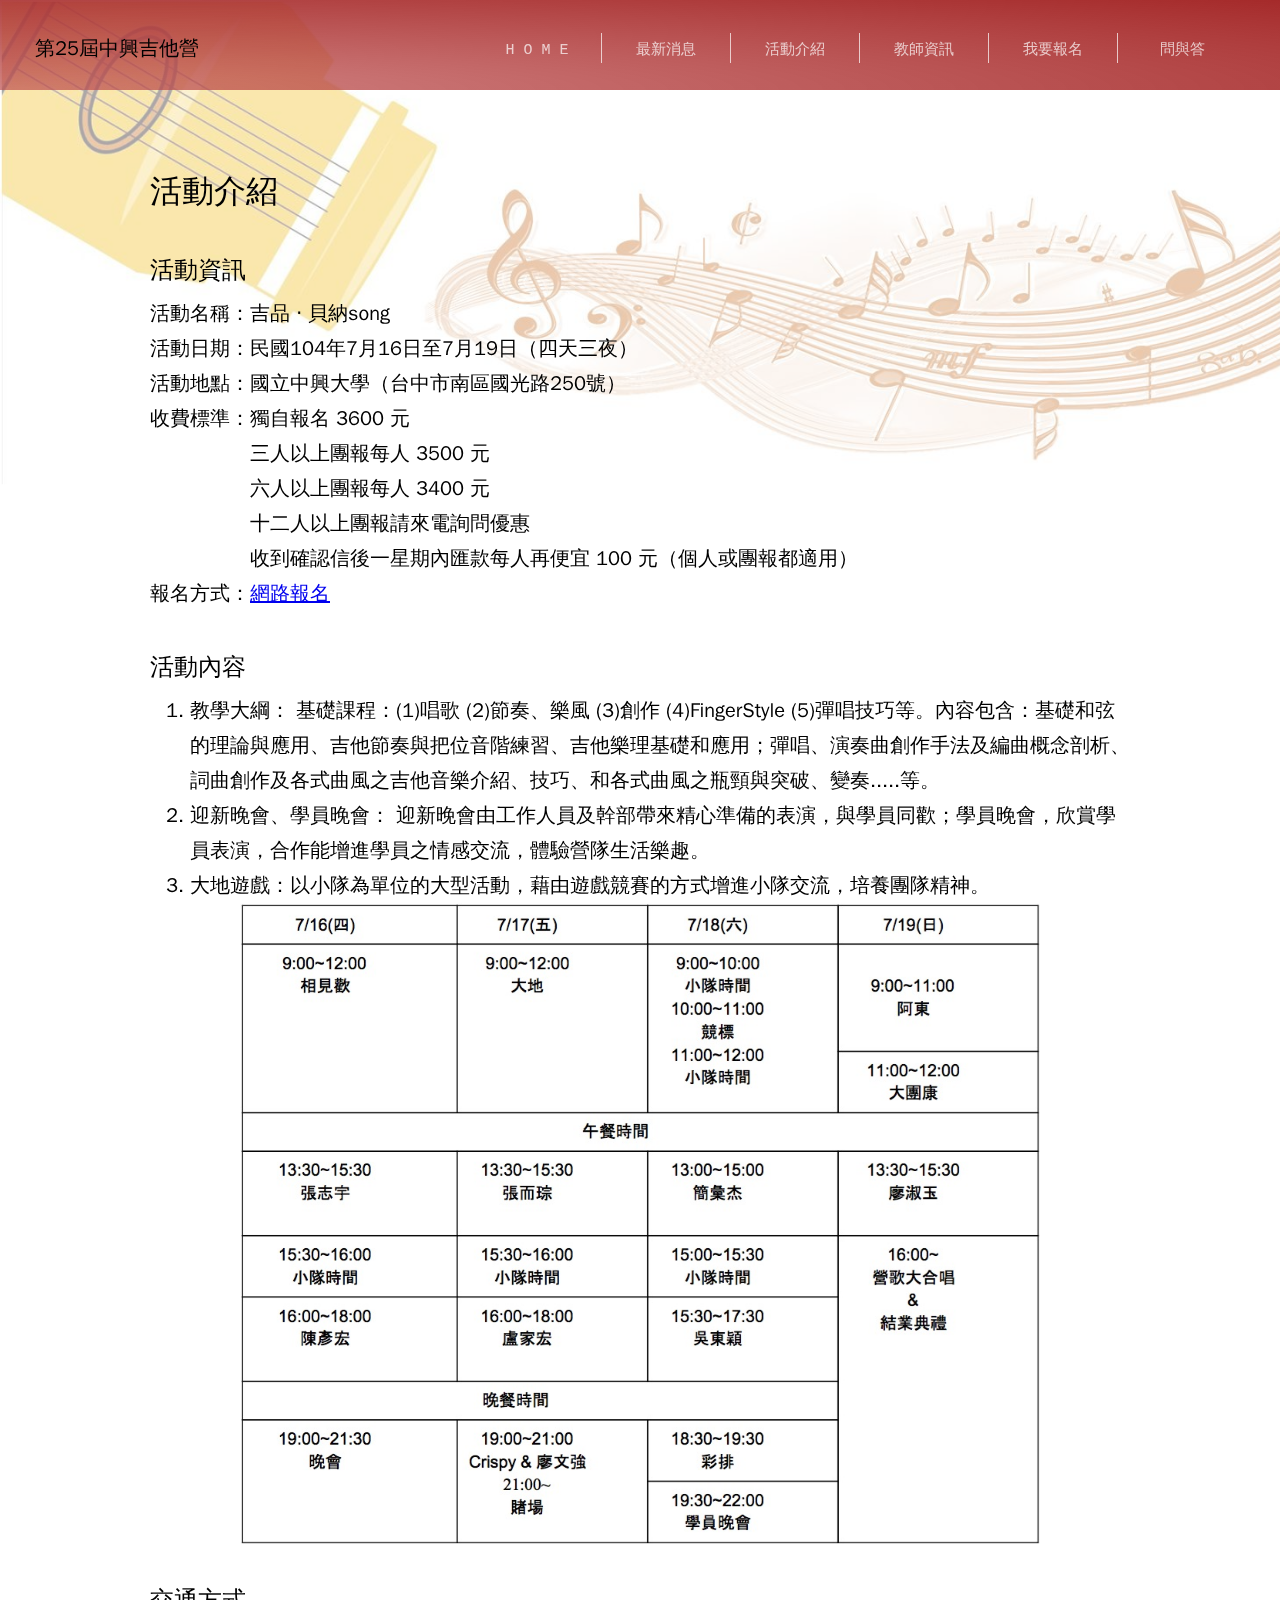
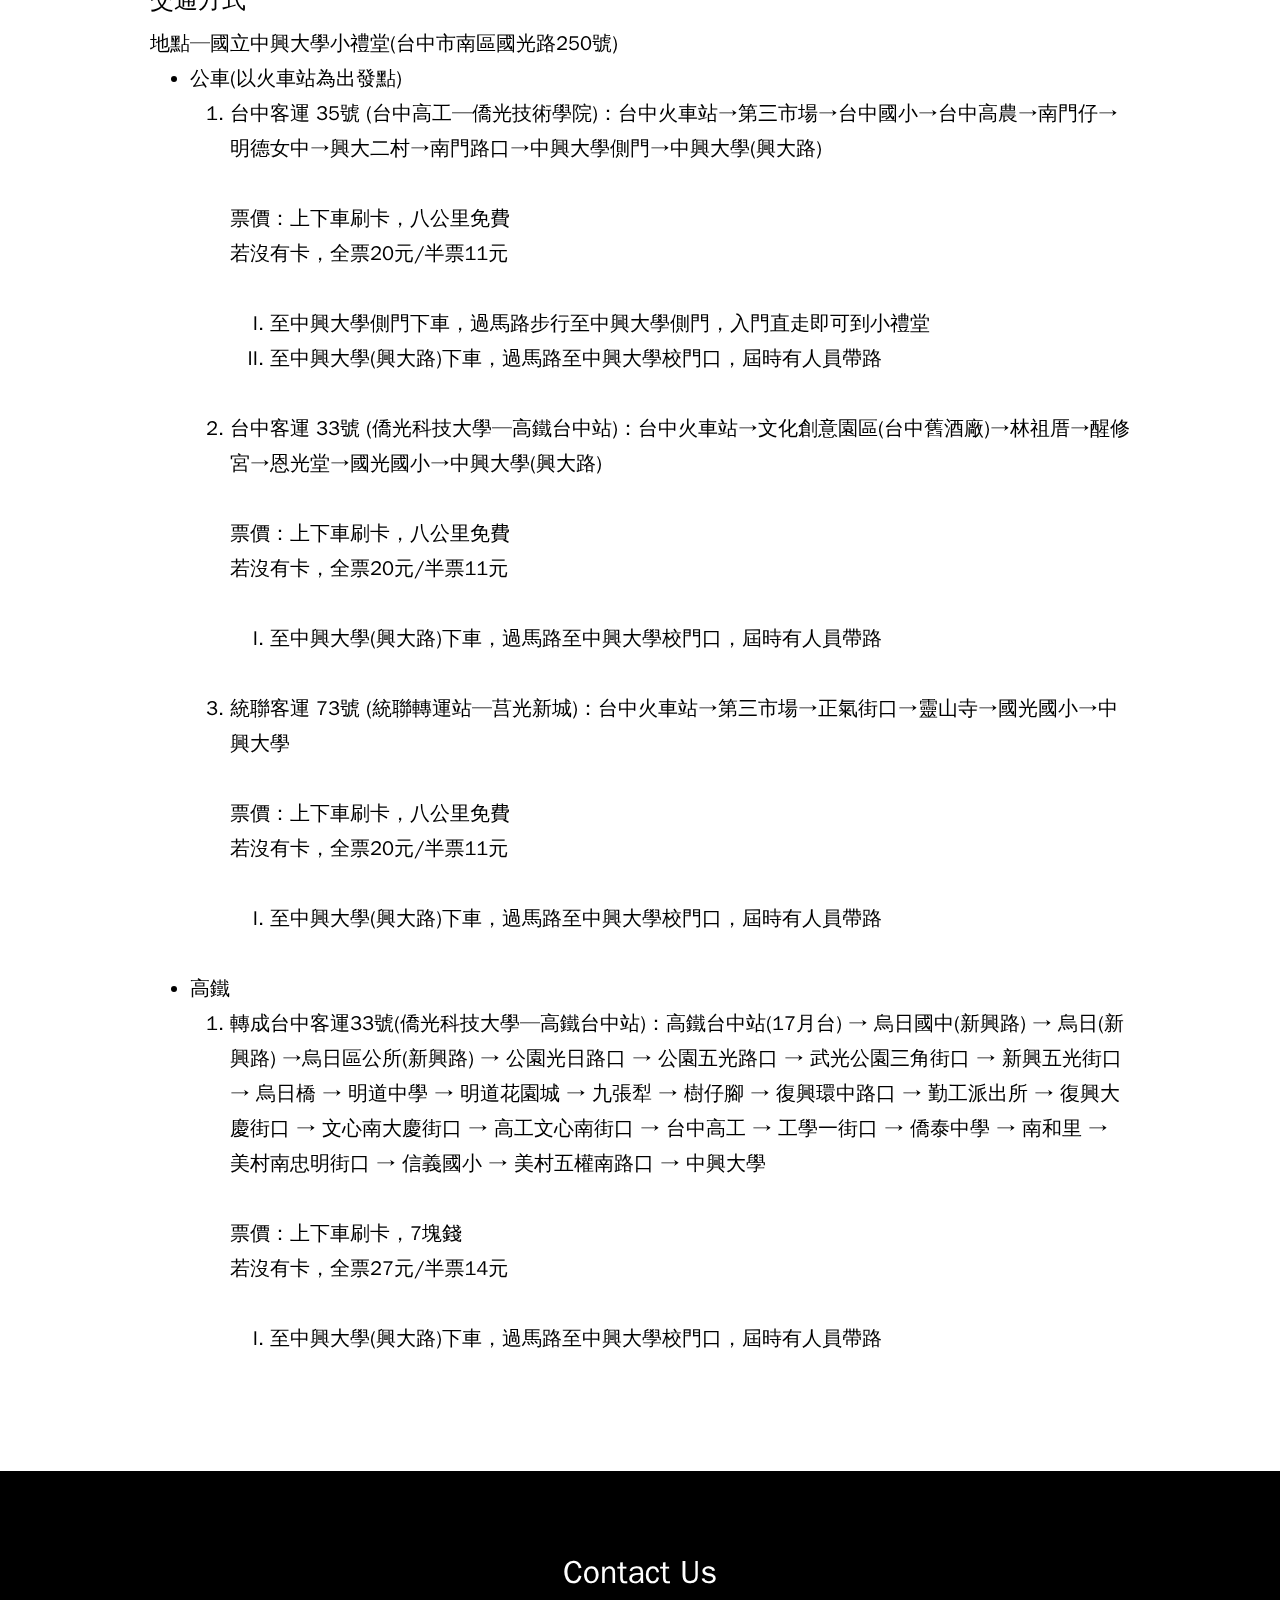
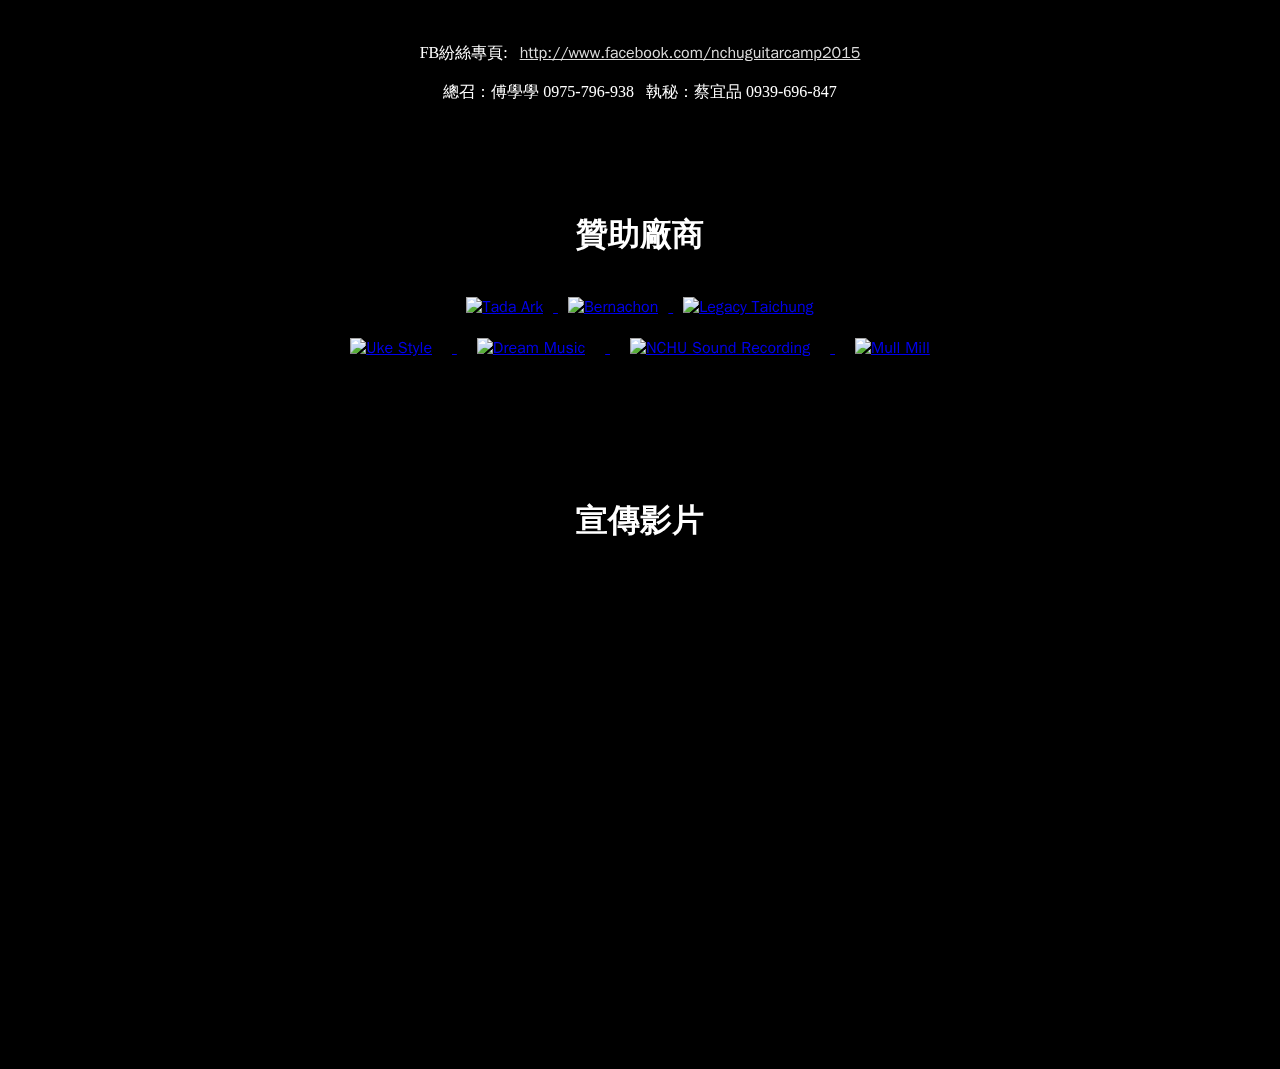
==== commit 6131ff4d: "add schedule & video link" ====
--- a/nchuguitarcamp2015/activity.html
+++ b/nchuguitarcamp2015/activity.html
@@ -73,6 +73,7 @@
                         大地遊戲：以小隊為單位的大型活動，藉由遊戲競賽的方式增進小隊交流，培養團隊精神。
                     </li>
                 </ol>
+                <img class="schedule" src="images/schedule.jpg" />
             </div>
             
             <h2>交通方式</h2>
@@ -150,8 +151,48 @@
         </div>
     </div>
     
-    <object class="main-footer" data="subpages/footer.html"></object>
-<!--    <object class="sponsor-list-frame-2" data="subpages/sponsor-list-2.html"></object>-->
+    <div class="main-footer">
+        <footer>
+            <h1>Contact Us</h1>
+            <br> FB紛絲專頁: &nbsp; <a target="_blank" href="http://www.facebook.com/nchuguitarcamp2015">http://www.facebook.com/nchuguitarcamp2015</a>
+            <br>
+            <br> 總召：傅學學 0975-796-938 &nbsp; 執秘：蔡宜品 0939-696-847
+        </footer>
+        <div class="sponsor-list">
+            <h1>贊助廠商</h1>
+            <div class="logos-frame">
+                <div class="line1">
+                    <a target="_blank" href="http://www.tadaark.com.tw/">
+                        <img alt="Tada Ark" class="sponsor-logo" src="../images/sponsors/tada-logo.jpg" />
+                    </a>
+                    <a target="_blank" href="http://www.weichuan.com.tw/Brand/Intro/6">
+                        <img alt="Bernachon" class="sponsor-logo" src="../images/sponsors/bernachon-logo.jpg" />
+                    </a>
+                    <a target="_blank" href="http://www.legacy.com.tw/taichung/">
+                        <img alt="Legacy Taichung" class="sponsor-logo" src="../images/sponsors/legacy-logo.jpg" />
+                    </a>
+                </div>
+                <div class="line2">
+                    <a target="_blank" href="https://www.facebook.com/ukuleletaichung">
+                        <img alt="Uke Style" class="sponsor-logo" src="../images/sponsors/ukestyle-logo.jpg" />
+                    </a>
+                    <a target="_blank" href="https://www.facebook.com/DreamMusic.tw">
+                        <img alt="Dream Music" class="sponsor-logo" src="../images/sponsors/dreammusic-logo.jpg" />
+                    </a>
+                    <a target="_blank" href="https://www.facebook.com/nchusoundrecording/">
+                        <img alt="NCHU Sound Recording" class="sponsor-logo" src="../images/sponsors/nchusr-logo.png" />
+                    </a>
+                    <a target="_blank" href="http://blog.xuite.net/tooodark/musicstation">
+                        <img alt="Mull Mill" class="sponsor-logo" src="../images/sponsors/mullmill-logo.jpg" />
+                    </a>
+                </div>
+            </div>
+        </div>
+        <div class="video-area">
+            <h1>宣傳影片</h1>
+            <iframe class="video-frame" width="560" height="315" src="https://www.youtube.com/embed/p338-ziekF8" frameborder="0" allowfullscreen></iframe>
+        </div>
+    </div>
 </body>
     
 </html>--- a/nchuguitarcamp2015/stylesheets/main.css
+++ b/nchuguitarcamp2015/stylesheets/main.css
@@ -1,10 +1,12 @@
 * {
-    font-family:  "WenQuanYi Zen Hei", "Microsoft JhengHei", Arial, sans-serif;
+    font-family: "WenQuanYi Zen Hei", "Microsoft JhengHei", Arial, sans-serif;
 }
+
 body {
     margin: 0;
     min-width: 972px;
 }
+
 .background {
     position: absolute;
     margin: 0;
@@ -12,18 +14,63 @@
     min-height: inherit;
     z-index: 0;
 }
+
 .closed-frame {
     position: relative;
     overflow: hidden;
 }
+
 .main-footer {
     display: block;
     width: 100%;
-    height: 100vh;
-    min-height: 50vw;
+    background: black;
+    padding-bottom: 100px;
 }
-.sponsor-list-frame-2 {
-    display: block;
-    width: 100%;
-    height: 50vh;
+/* ====== footer ====== */
+
+footer {
+    color: white;
+    text-align: center;
+    font-family: "Comic Sans MS";
+    padding-top: 50px;
+    padding-bottom: 80px;
+}
+
+footer a,
+footer a:visited {
+    color: #DDDDDD;
+}
+
+footer a:hover {
+    color: #FFFFFF;
+}
+
+.sponsor-list h1,
+.video-area h1 {
+    color: white;
+    text-align: center;
+    font-family: Arial, sans-serif;
+}
+
+.logos-frame {
+    margin: 0 auto;
+}
+
+.logos-frame div {
+    margin: 0 auto;
+    display: table;
+}
+
+.line1 .sponsor-logo {
+    margin: 10px 10px;
+    height: 70px;
+}
+
+.line2 .sponsor-logo {
+    margin: 10px 20px;
+    height: 120px;
+}
+.video-area {
+    margin-top: 100px;
+    min-height: 500px;
 }--- a/nchuguitarcamp2015/stylesheets/object-style.css
+++ b/nchuguitarcamp2015/stylesheets/object-style.css
@@ -1,9 +1,7 @@
 .schedule {
-    background-color: gray;
-    width: 600px;
-    height: 500px;
+    width: 800px;
     margin: 0 auto;
-    margin-bottom: 40px;
+    display: block;
 }
 .license-frame {
     margin: 0;
@@ -20,4 +18,8 @@
     padding: 0 30px;
     margin-top: 10px;
     margin-bottom: 25px;
+}
+.video-frame {
+    margin: 0 auto;
+    display: block;
 }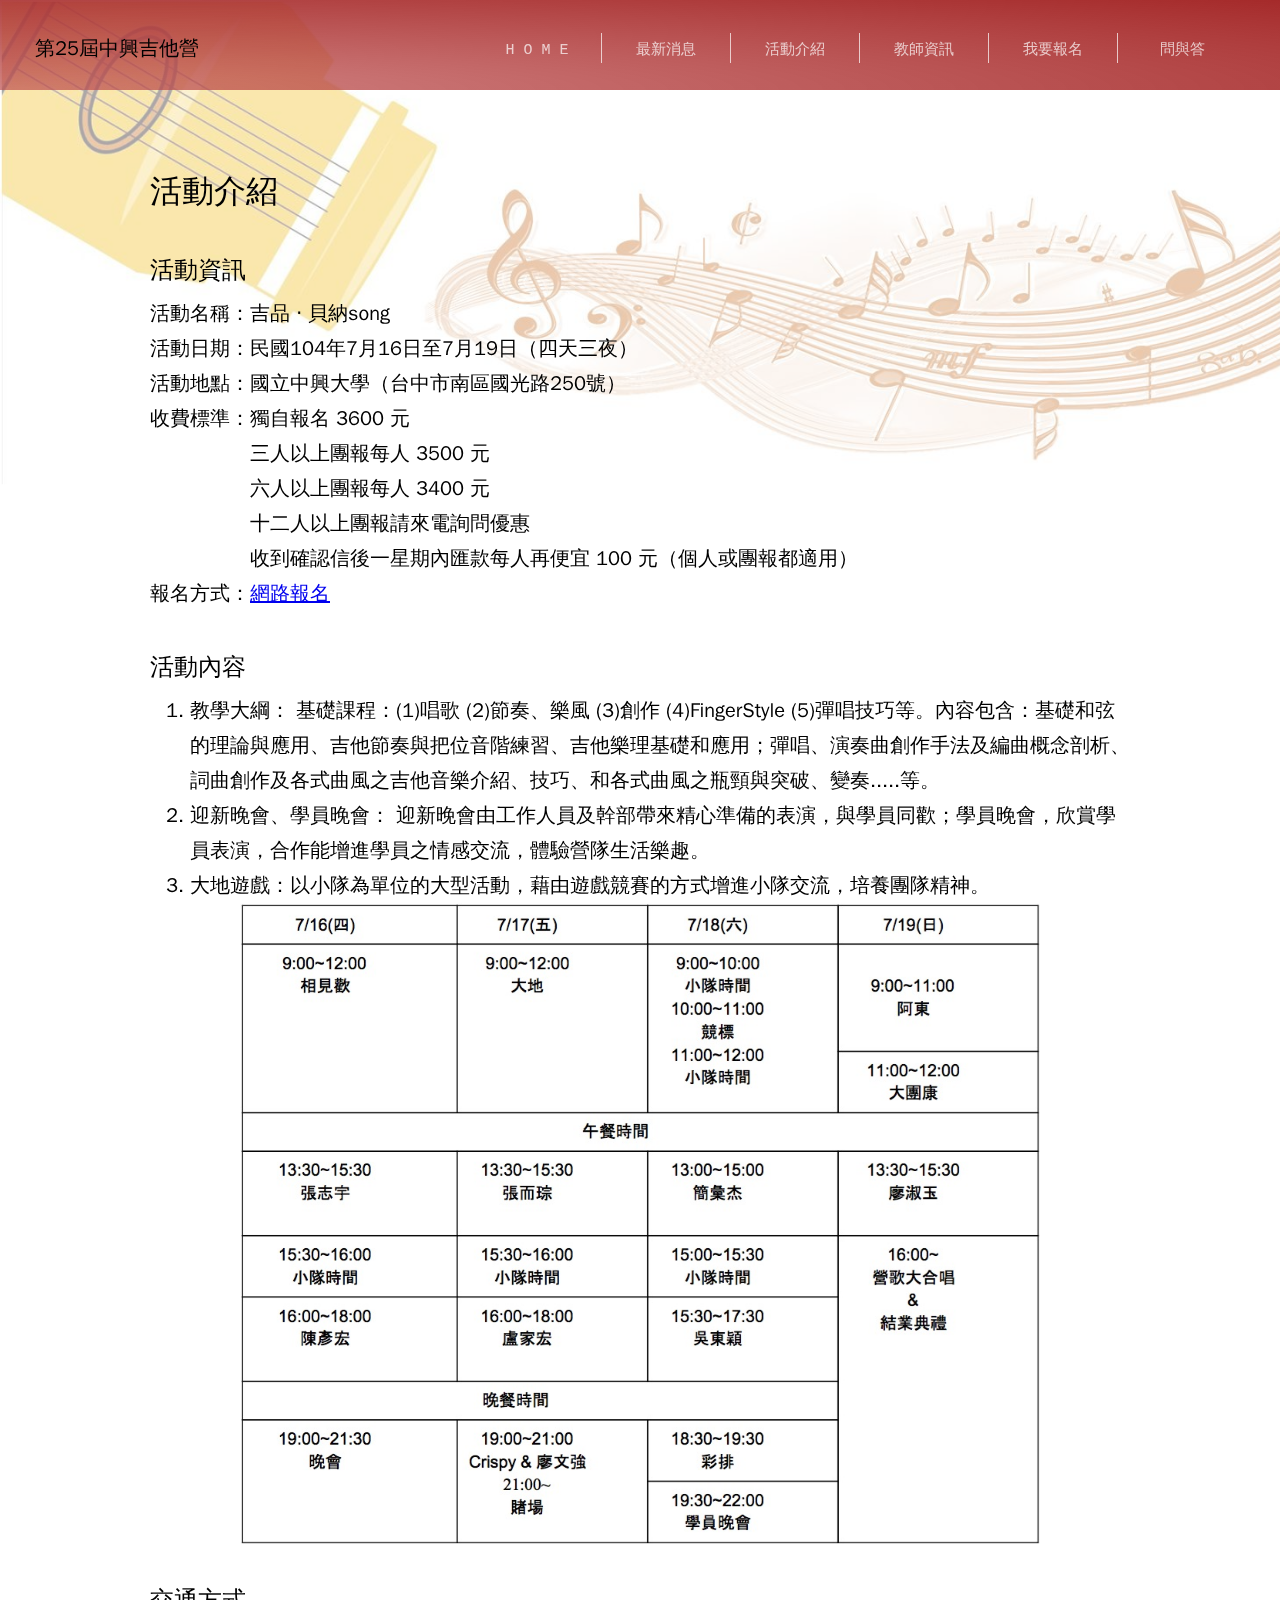
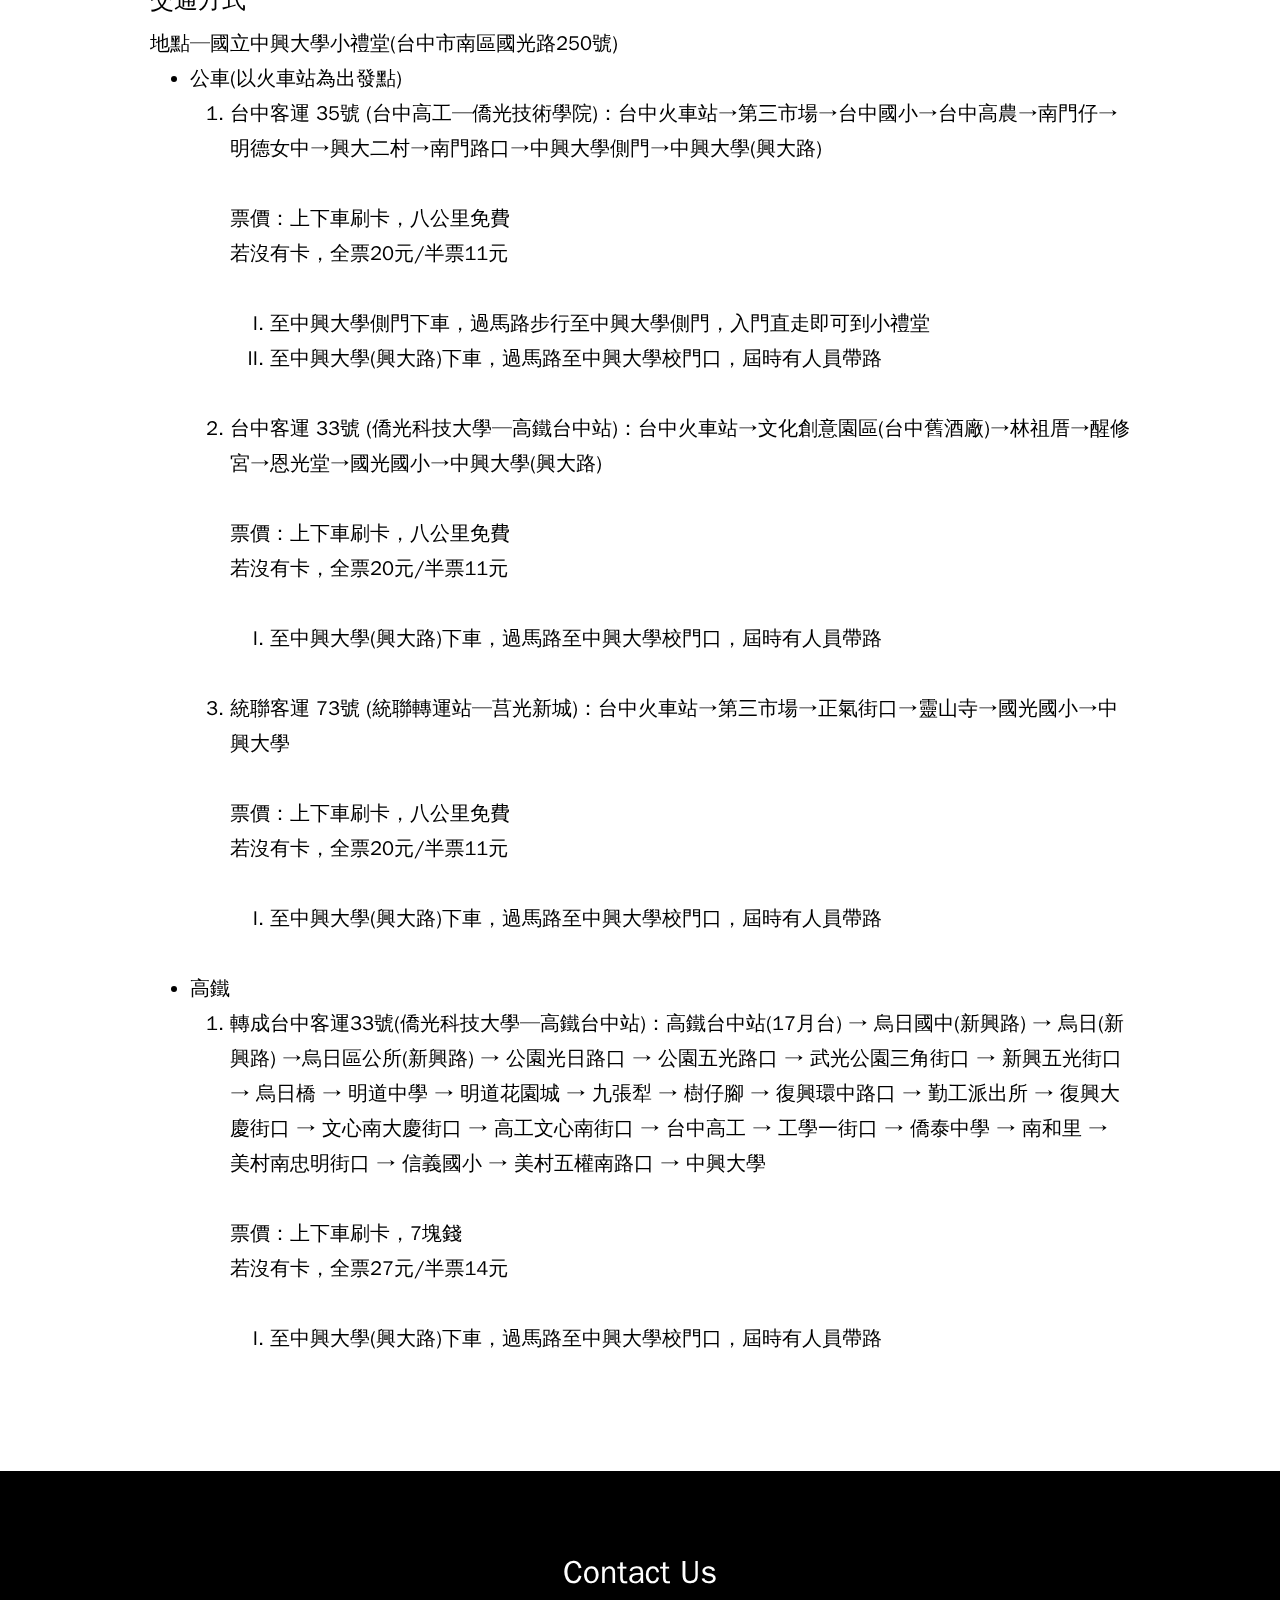
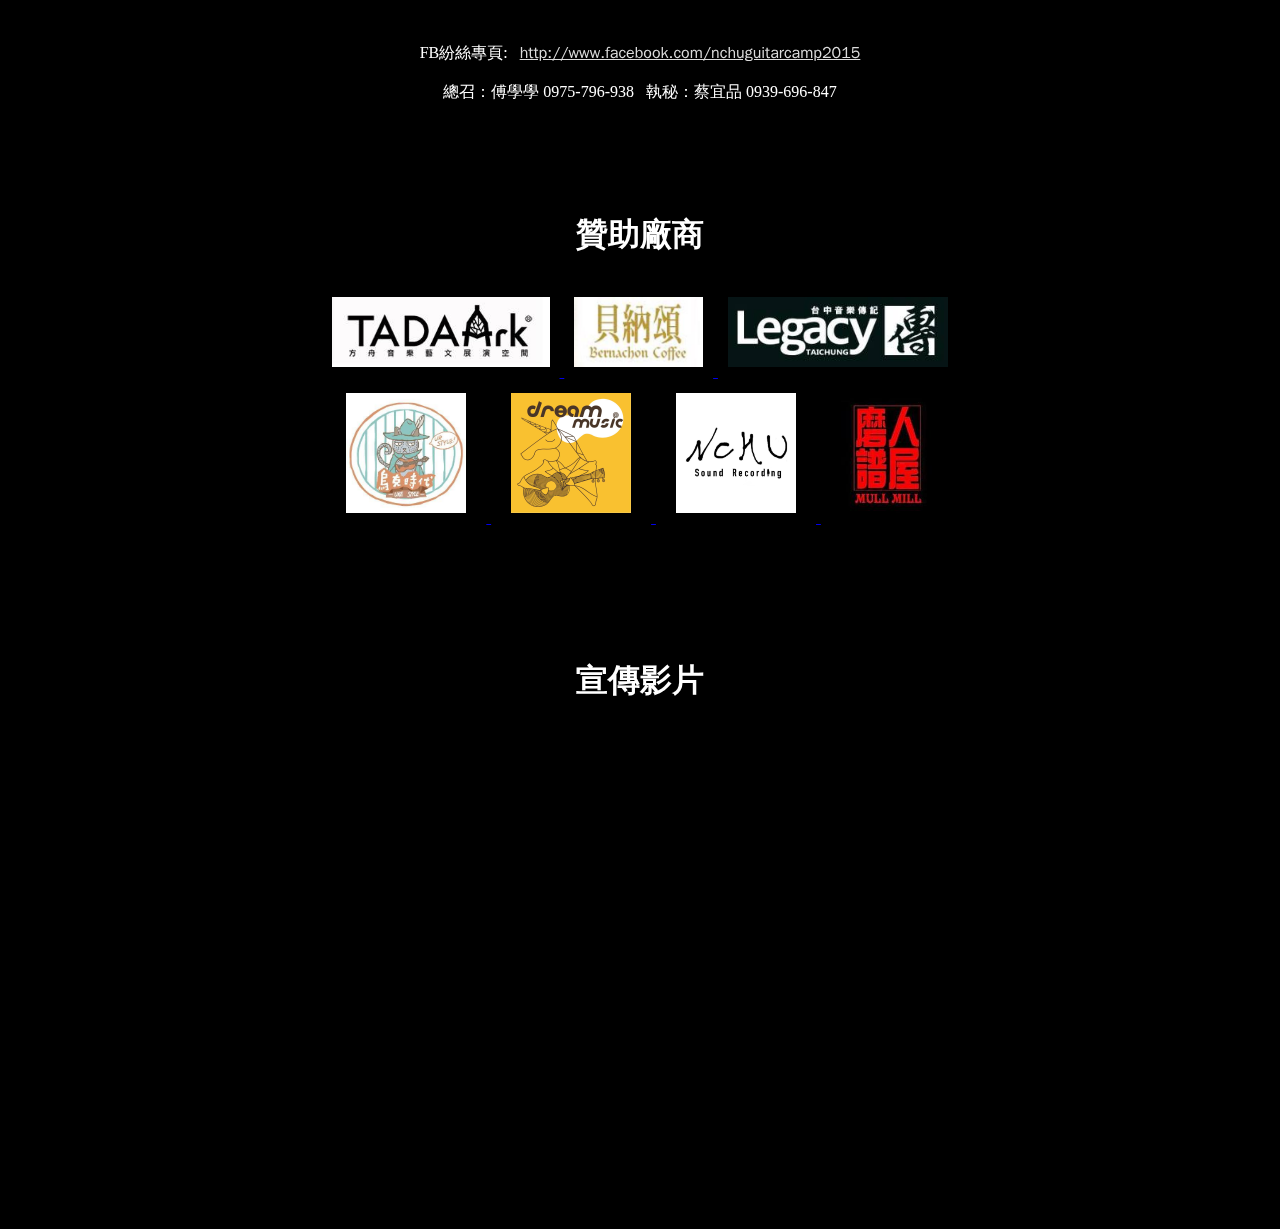
==== commit d9279a3a: "fix sponsors image" ====
--- a/nchuguitarcamp2015/activity.html
+++ b/nchuguitarcamp2015/activity.html
@@ -163,27 +163,27 @@
             <div class="logos-frame">
                 <div class="line1">
                     <a target="_blank" href="http://www.tadaark.com.tw/">
-                        <img alt="Tada Ark" class="sponsor-logo" src="../images/sponsors/tada-logo.jpg" />
+                        <img alt="Tada Ark" class="sponsor-logo" src="images/sponsors/tada-logo.jpg" />
                     </a>
                     <a target="_blank" href="http://www.weichuan.com.tw/Brand/Intro/6">
-                        <img alt="Bernachon" class="sponsor-logo" src="../images/sponsors/bernachon-logo.jpg" />
+                        <img alt="Bernachon" class="sponsor-logo" src="images/sponsors/bernachon-logo.jpg" />
                     </a>
                     <a target="_blank" href="http://www.legacy.com.tw/taichung/">
-                        <img alt="Legacy Taichung" class="sponsor-logo" src="../images/sponsors/legacy-logo.jpg" />
+                        <img alt="Legacy Taichung" class="sponsor-logo" src="images/sponsors/legacy-logo.jpg" />
                     </a>
                 </div>
                 <div class="line2">
                     <a target="_blank" href="https://www.facebook.com/ukuleletaichung">
-                        <img alt="Uke Style" class="sponsor-logo" src="../images/sponsors/ukestyle-logo.jpg" />
+                        <img alt="Uke Style" class="sponsor-logo" src="images/sponsors/ukestyle-logo.jpg" />
                     </a>
                     <a target="_blank" href="https://www.facebook.com/DreamMusic.tw">
-                        <img alt="Dream Music" class="sponsor-logo" src="../images/sponsors/dreammusic-logo.jpg" />
+                        <img alt="Dream Music" class="sponsor-logo" src="images/sponsors/dreammusic-logo.jpg" />
                     </a>
                     <a target="_blank" href="https://www.facebook.com/nchusoundrecording/">
-                        <img alt="NCHU Sound Recording" class="sponsor-logo" src="../images/sponsors/nchusr-logo.png" />
+                        <img alt="NCHU Sound Recording" class="sponsor-logo" src="images/sponsors/nchusr-logo.png" />
                     </a>
                     <a target="_blank" href="http://blog.xuite.net/tooodark/musicstation">
-                        <img alt="Mull Mill" class="sponsor-logo" src="../images/sponsors/mullmill-logo.jpg" />
+                        <img alt="Mull Mill" class="sponsor-logo" src="images/sponsors/mullmill-logo.jpg" />
                     </a>
                 </div>
             </div>
